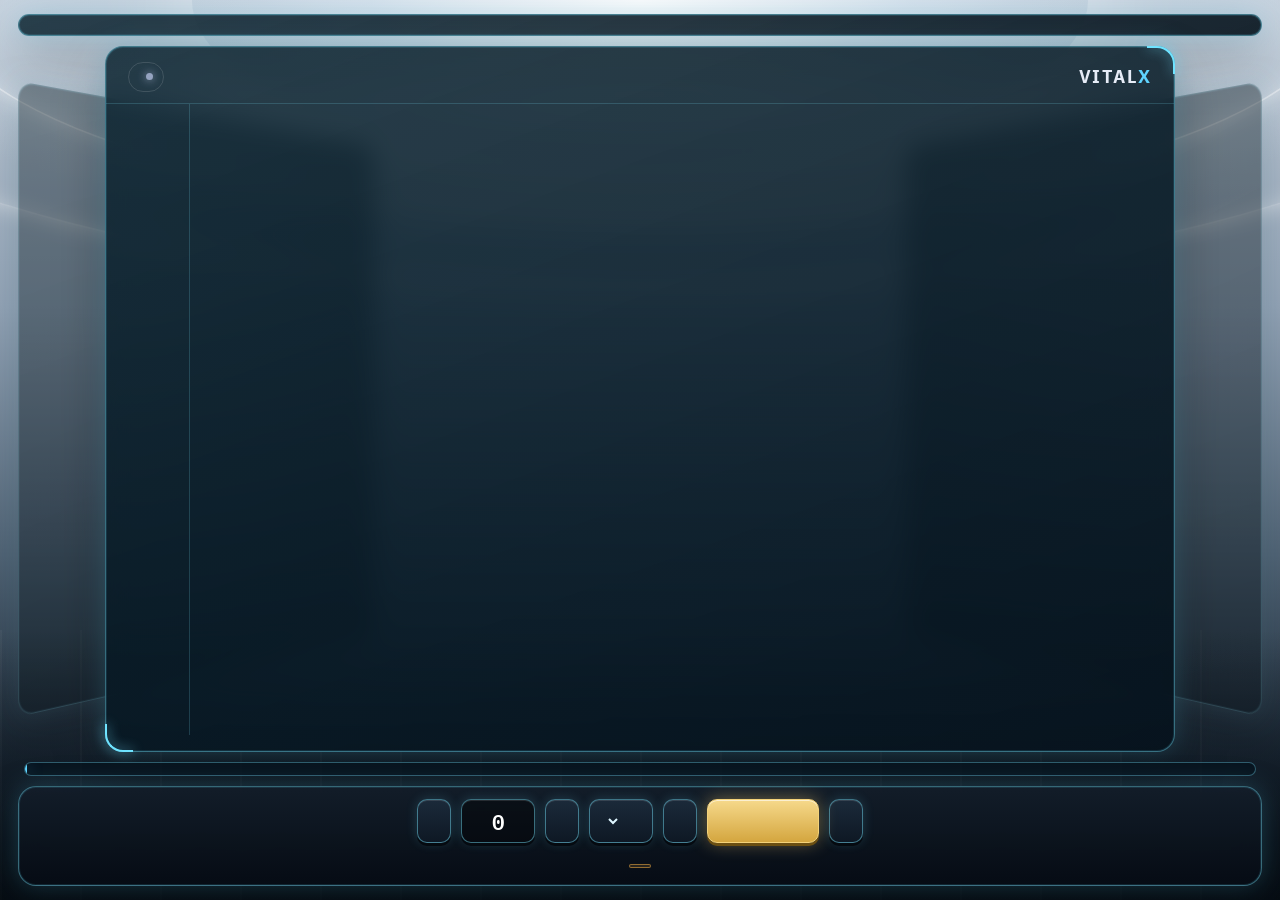
==== index.html @ e7d157cb "Live demo: real NASA OSDR data mode (ISS cabin CO2, RR-12) with 3 mmHg limit and labelled synthetic " ====
<!doctype html>
<html lang="ar" dir="rtl">
<head>
<meta charset="utf-8">
<meta name="viewport" content="width=device-width, initial-scale=1, viewport-fit=cover">
<meta name="theme-color" content="#0a1a24">
<title>VITALX</title>
<link rel="preconnect" href="https://fonts.googleapis.com">
<link rel="preconnect" href="https://fonts.gstatic.com" crossorigin>
<link href="https://fonts.googleapis.com/css2?family=IBM+Plex+Sans+Arabic:wght@400;500;600;700&family=IBM+Plex+Mono:wght@400;500;600&display=swap" rel="stylesheet">
<link rel="stylesheet" href="styles.css">
<link rel="stylesheet" href="fonts.css">
<link rel="stylesheet" href="appmode.css">
<link rel="stylesheet" href="console.css">
<link rel="stylesheet" href="six.css">
</head>
<body class="appmode console">
<!-- 6 شاشات فقط. النصوص من content.js (site)، والحساب من engine.js -->
<div class="room" aria-hidden="true"><i class="ceil"></i><i class="ring r1"></i><i class="ring r2"></i><i class="floor"></i></div>

<div class="stage">
  <!-- شريط القياسات العلوي -->
  <header class="telemetry glassbar" id="telemetry"></header>

  <div class="carousel">
  <aside class="ghost gl" id="ghostL" aria-hidden="true"></aside>
  <section class="holo">
    <div class="holo-head">
      <a class="brand" href="index.html">VITAL<span>X</span></a>
      <div class="holo-title">
        <h1><span id="screenTitle"></span></h1>
        <p id="subtitle"></p>
      </div>
      <span class="phase" id="phase"></span>
    </div>
    <div class="holo-body">
      <div class="viewport">
        <main class="view" id="view" tabindex="-1"></main>
        <button class="edge prev" id="edgePrev" type="button" aria-label="prev"></button>
        <button class="edge next" id="edgeNext" type="button" aria-label="next"></button>
      </div>
      <nav class="rail" id="tabs" aria-label="VITALX"></nav>
    </div>
    <div class="dots" id="dots" aria-hidden="true"></div>
  </section>
  <aside class="ghost gr" id="ghostR" aria-hidden="true"></aside>
  </div>

  <div class="timeline" id="timeline">
    <div class="tl-track" id="tlTrack">
      <div class="tl-adapt" id="tlAdapt"></div>
      <div class="tl-calib" id="tlCalib"></div>
      <div class="tl-done" id="tlDone"></div>
      <div class="tl-ticks" id="tlTicks"></div>
    </div>
    <input type="range" id="scrub" min="0" max="119" value="0" aria-label="Mission day">
  </div>

  <!-- لوحة الأزرار السفلية -->
  <footer class="deck">
    <div class="keys">
      <button class="key" id="restartBtn" type="button"></button>
      <button class="key primary" id="playBtn" type="button"></button>
      <button class="key" id="stepBtn" type="button"></button>
      <label class="key speed"><span id="speedLab"></span><select id="speedSel"></select></label>
      <button class="key" id="nextBtn" type="button"></button>
      <div class="key daybadge"><span id="dayLab"></span> <b id="dayNum" dir="ltr">0</b><small dir="ltr" id="dayOf"></small></div>
      <button class="key tilt" id="tiltBtn" type="button" hidden></button>
      <button class="key" id="langBtn" type="button"></button>
    </div>
    <p class="fine"><span class="tag-synth" id="synthTag"></span> <span id="disclaimer"></span></p>
  </footer>
</div>
<div class="toasts" id="toasts" aria-live="polite"></div>

<script src="content.js"></script>
<script src="engine.js"></script>
<script src="data/rr12-daily.js"></script>
<script src="site.js"></script>
</body>
</html>
---- styles.css ----
/* VITALX — التصميم. الألوان كلها متغيرات هنا في :root */
:root {
  --bg: #050914;
  --bg-alt: rgba(255,255,255,.025);
  --panel: rgba(255,255,255,.055);
  --panel-2: rgba(255,255,255,.085);
  --line: rgba(255,255,255,.13);
  /* النمط الزجاجي */
  --glass-blur: blur(18px) saturate(150%);
  --glass-edge: inset 0 1px 0 rgba(255,255,255,.16), inset 0 0 0 1px rgba(255,255,255,.04);
  --glass-shadow: 0 18px 40px rgba(0,0,0,.35);
  --text: #e7ecf7;
  --muted: #95a3c0;
  --accent: #5fd4ff;
  --accent-2: #8b7bff;
  --built: #3ddc97;
  --designed: #6aa8ff;
  --future: #ffb547;
  --simulated: #a5afc4;
  --pending: #ff7ab6;
  --danger: #ff5d6c;
  --personal: #5fd4ff;
  --fixed: #ffb547;
  --radius: 14px;
  --font: "IBM Plex Sans Arabic", "Segoe UI", Tahoma, system-ui, sans-serif;
  --mono: "IBM Plex Mono", ui-monospace, Consolas, monospace;
  color-scheme: dark;
}

* { box-sizing: border-box; }
html { scroll-behavior: smooth; }
body {
  margin: 0; background: var(--bg); color: var(--text);
  font-family: var(--font); font-size: 16px; line-height: 1.75;
  -webkit-font-smoothing: antialiased;
}
/* أضواء ثابتة خلف الصفحة حتى يظهر الزجاج */
body::before { content: ""; position: fixed; inset: 0; z-index: -1; pointer-events: none; background:
  radial-gradient(900px 600px at 85% 10%, rgba(95,212,255,.16), transparent 60%),
  radial-gradient(800px 600px at 5% 45%, rgba(139,123,255,.15), transparent 60%),
  radial-gradient(900px 700px at 70% 95%, rgba(61,220,151,.08), transparent 60%),
  var(--bg); }

/* سطح زجاجي مشترك */
.glass, .layer, .device, .tbl, .disclosure, .dataset, .hypo, .controls, .panel, .explain, .kpi,
.alert-card, .diff-card, .road, .refs li, .btn, .lang-btn, .code {
  background: var(--panel);
  -webkit-backdrop-filter: var(--glass-blur); backdrop-filter: var(--glass-blur);
  border: 1px solid var(--line);
  box-shadow: var(--glass-edge), var(--glass-shadow);
}
a { color: var(--accent); }
.wrap { max-width: 1180px; margin: 0 auto; padding: 0 20px; }
h1, h2, h3 { line-height: 1.35; margin: 0 0 .6em; }
h2 { font-size: clamp(1.4rem, 2.6vw, 2rem); }
h3 { font-size: 1.2rem; margin-top: 2.2em; }
.muted { color: var(--muted); }

/* شريط علوي */
.topbar { position: sticky; top: 0; z-index: 20; background: rgba(8,14,30,.35); -webkit-backdrop-filter: var(--glass-blur); backdrop-filter: var(--glass-blur); border-bottom: 1px solid var(--line); box-shadow: inset 0 -1px 0 rgba(255,255,255,.05); }
.topbar-in { display: flex; align-items: center; gap: 20px; height: 60px; }
.brand { font-weight: 700; font-size: 1.3rem; letter-spacing: .08em; color: var(--text); text-decoration: none; direction: ltr; }
.brand span { color: var(--accent); }
#nav { display: flex; gap: 4px; flex: 1; overflow-x: auto; scrollbar-width: none; }
#nav a { color: var(--muted); text-decoration: none; padding: 6px 10px; border-radius: 8px; white-space: nowrap; font-size: .95rem; }
#nav a:hover { color: var(--text); background: var(--panel); }
.lang-btn { background: var(--panel-2); color: var(--text); border: 1px solid var(--line); border-radius: 999px; padding: 6px 16px; font: inherit; font-size: .9rem; cursor: pointer; }
.lang-btn:hover { border-color: var(--accent); }

/* البطل */
.hero { position: relative; overflow: hidden; min-height: calc(100vh - 60px); min-height: calc(100svh - 60px);
  display: flex; align-items: center; padding: 70px 0; margin-top: -1px; }
.hero-video { position: absolute; inset: 0; width: 100%; height: 100%; object-fit: cover; z-index: 0; background: #000; }
.hero-shade { position: absolute; inset: 0; z-index: 0; pointer-events: none; background:
  linear-gradient(180deg, rgba(5,9,20,.55) 0%, rgba(5,9,20,.15) 40%, rgba(5,9,20,.25) 70%, var(--bg) 100%),
  radial-gradient(70% 80% at 50% 50%, transparent 40%, rgba(5,9,20,.5) 100%); }
.hero .hero-glass { position: relative; z-index: 1; width: min(860px, calc(100% - 40px)); margin-inline-start: max(20px, calc((100% - 1180px) / 2 + 20px));
  padding: 34px 38px; border-radius: 26px;
  background: linear-gradient(135deg, rgba(255,255,255,.10), rgba(255,255,255,.02));
  -webkit-backdrop-filter: blur(12px) saturate(160%); backdrop-filter: blur(12px) saturate(160%);
  border: 1px solid rgba(255,255,255,.2);
  box-shadow: inset 0 1px 0 rgba(255,255,255,.3), inset 0 -1px 0 rgba(255,255,255,.05), 0 30px 80px rgba(0,0,0,.45); }
.hero .hero-glass h1 { font-size: clamp(1.5rem, 3vw, 2.3rem); text-shadow: 0 2px 20px rgba(0,0,0,.35); }
.hero .lede { color: #c9d4ea; }
.sound-btn { position: absolute; z-index: 2; bottom: 24px; inset-inline-end: 24px; width: 46px; height: 46px; border-radius: 50%;
  color: var(--text); font-size: 1.15rem; cursor: pointer; display: grid; place-items: center; }
.sound-btn:hover { border-color: var(--accent); }
.kicker { color: var(--accent); font-weight: 600; letter-spacing: .04em; margin: 0 0 14px; }
.hero h1 { font-size: clamp(1.6rem, 3.6vw, 2.7rem); font-weight: 700; max-width: 960px; }
.lede { font-size: 1.15rem; color: var(--muted); max-width: 820px; }
.hero-cta { display: flex; gap: 12px; flex-wrap: wrap; margin: 28px 0; }
.btn { display: inline-block; padding: 10px 20px; border-radius: 10px; border: 1px solid var(--line); background: var(--panel); color: var(--text); text-decoration: none; font: inherit; cursor: pointer; }
.btn:hover { border-color: var(--accent); }
.btn.primary { background: linear-gradient(135deg, rgba(95,212,255,.9), rgba(139,123,255,.85)); color: #061021; border: 1px solid rgba(255,255,255,.35); font-weight: 600; }
.btn[disabled] { opacity: .6; cursor: wait; }
.disclaimer { display: inline-block; border: 1px solid rgba(255,93,108,.4); background: rgba(255,93,108,.08); padding: 8px 14px; border-radius: 10px; font-size: .95rem; }
.legend-status { display: flex; gap: 8px; flex-wrap: wrap; margin-top: 18px; }

/* شارات الحالة */
.chip { display: inline-flex; align-items: center; gap: 6px; font-size: .78rem; font-weight: 600; padding: 2px 10px; border-radius: 999px; border: 1px solid currentColor; white-space: nowrap; line-height: 1.8; }
.chip::before { content: ""; width: 7px; height: 7px; border-radius: 50%; background: currentColor; }
.s-built { color: var(--built); } .s-designed { color: var(--designed); } .s-future { color: var(--future); }
.s-simulated { color: var(--simulated); } .s-pending { color: var(--pending); border-style: dashed; }
.ph { color: var(--pending); background: rgba(255,122,182,.1); border: 1px dashed rgba(255,122,182,.6); border-radius: 6px; padding: 0 6px; }

.sec { padding: 72px 0; }
.sec.alt { background: var(--bg-alt); border-block: 1px solid var(--line); }

/* الطبقات */
.layers { display: grid; grid-template-columns: repeat(3, 1fr); gap: 16px; }
.layer { background: var(--panel); border: 1px solid var(--line); border-radius: var(--radius); padding: 22px; border-top: 3px solid var(--c); }
.layer h3 { margin: 12px 0 6px; font-size: 1.15rem; }
.layer p { color: var(--muted); margin: 0 0 10px; }
.layer ul { margin: 0; padding-inline-start: 18px; }
.layer li { margin: 4px 0; }

.device { display: grid; grid-template-columns: 1.1fr 1fr; gap: 24px; align-items: center; background: var(--panel); border: 1px solid var(--line); border-radius: var(--radius); padding: 20px; }
#deviceSvg { width: 100%; height: auto; }
.device-list { margin: 0; padding: 0; list-style: none; counter-reset: d; }
.device-list li { display: flex; gap: 10px; align-items: center; margin: 10px 0; flex-wrap: wrap; }
.device-list .num { width: 26px; height: 26px; border-radius: 50%; display: grid; place-items: center; font-size: .8rem; font-weight: 700; color: #061021; flex: none; }

/* جداول */
.table-scroll { overflow-x: auto; }
.tbl { width: 100%; border-collapse: collapse; background: var(--panel); border-radius: var(--radius); overflow: hidden; font-size: .95rem; }
.tbl th, .tbl td { padding: 12px 14px; text-align: start; border-bottom: 1px solid var(--line); vertical-align: top; }
.tbl th { background: var(--panel-2); color: var(--muted); font-weight: 600; font-size: .85rem; }
.tbl tr:last-child td { border-bottom: 0; }
.tbl .num { font-family: var(--mono); direction: ltr; unicode-bidi: isolate; }
.tbl .win { color: var(--built); font-weight: 600; }
.tbl tr.current td { background: rgba(95,212,255,.06); }

/* البيانات */
.disclosure { background: var(--panel); border: 1px solid var(--line); border-radius: var(--radius); padding: 24px; margin-bottom: 48px; }
.disclosure .big { font-size: 1.35rem; font-weight: 700; margin: 0 0 8px; color: var(--future); }
.dataset { margin-top: 16px; padding: 14px; border: 1px dashed var(--line); border-radius: 10px; }
.hypo { margin: 0 0 14px; padding: 22px 24px; font-size: 1.3rem; font-weight: 600; background: linear-gradient(135deg, rgba(95,212,255,.10), rgba(139,123,255,.10)); border-inline-start: 4px solid var(--accent); border-radius: 10px; }

/* العرض التفاعلي */
.tag-synth { display: inline-block; background: rgba(255,181,71,.12); color: var(--future); border: 1px solid rgba(255,181,71,.5); border-radius: 8px; padding: 2px 12px; font-weight: 600; }
.demo { display: grid; grid-template-columns: 290px 1fr; gap: 20px; margin-top: 16px; }
.controls { background: var(--panel); border: 1px solid var(--line); border-radius: var(--radius); padding: 18px; align-self: start; position: sticky; top: 76px; }
.ctl { margin-bottom: 16px; }
.ctl label { display: flex; justify-content: space-between; gap: 8px; font-size: .9rem; color: var(--muted); margin-bottom: 4px; }
.ctl label b { color: var(--text); font-family: var(--mono); font-weight: 500; }
.ctl input[type=range] { width: 100%; accent-color: var(--accent); }
.ctl select { width: 100%; background: var(--panel-2); color: var(--text); border: 1px solid var(--line); border-radius: 8px; padding: 8px; font: inherit; }
.ctl.check label { justify-content: flex-start; align-items: flex-start; color: var(--text); cursor: pointer; }
.ctl.check input { margin-top: 6px; accent-color: var(--accent); }
.ctl-row { display: flex; gap: 8px; flex-wrap: wrap; }
.charts { min-width: 0; }
.panel { background: var(--panel); border: 1px solid var(--line); border-radius: var(--radius); padding: 10px 12px 4px; margin-bottom: 12px; }
.panel-title { display: flex; justify-content: space-between; font-size: .9rem; color: var(--muted); padding: 0 4px; }
.panel canvas { width: 100%; height: 190px; display: block; direction: ltr; }
.chart-legend { display: flex; flex-wrap: wrap; gap: 6px 16px; font-size: .82rem; color: var(--muted); margin-bottom: 10px; }
.chart-legend span { display: inline-flex; align-items: center; gap: 6px; }
.chart-legend i { display: inline-block; width: 16px; height: 4px; border-radius: 2px; }
.explain { background: var(--panel-2); border: 1px solid var(--line); border-radius: var(--radius); padding: 18px; }
.explain h3 { margin: 0 0 10px; }
.bars .bar { display: grid; grid-template-columns: 120px 1fr 120px; gap: 10px; align-items: center; margin: 6px 0; font-size: .9rem; }
.bars .track { height: 10px; background: var(--bg); border-radius: 6px; overflow: hidden; }
.bars .fill { height: 100%; background: linear-gradient(90deg, var(--accent), var(--accent-2)); }
.lvl { display: inline-block; padding: 2px 10px; border-radius: 6px; font-weight: 700; font-size: .85rem; }
.lvl-1 { background: rgba(106,168,255,.18); color: var(--designed); }
.lvl-2 { background: rgba(255,181,71,.18); color: var(--future); }
.lvl-3 { background: rgba(255,93,108,.2); color: var(--danger); }
.facts { display: flex; flex-wrap: wrap; gap: 8px 22px; margin-top: 12px; font-size: .92rem; color: var(--muted); }
.facts b { color: var(--text); }

/* المؤشرات */
.kpis { display: grid; grid-template-columns: repeat(3, 1fr); gap: 14px; margin: 16px 0 20px; }
.kpi { background: var(--panel); border: 1px solid var(--line); border-radius: var(--radius); padding: 18px; }
.kpi .lab { color: var(--muted); font-size: .88rem; }
.kpi .vals { display: flex; gap: 18px; align-items: baseline; margin-top: 6px; flex-wrap: wrap; }
.kpi .v { font-family: var(--mono); font-size: 1.6rem; font-weight: 500; direction: ltr; }
.kpi .v small { font-size: .75rem; color: var(--muted); display: block; font-family: var(--font); }
.kpi .v.p { color: var(--personal); } .kpi .v.f { color: var(--fixed); }
.note { border-inline-start: 3px solid var(--future); padding: 6px 14px; background: rgba(255,181,71,.06); border-radius: 6px; }
#sensOut { margin-top: 14px; }
#sensBtn { margin-top: 4px; }

/* الخوارزمية */
.ticks { padding: 0; list-style: none; }
.ticks li { padding-inline-start: 26px; position: relative; margin: 8px 0; }
.ticks li::before { content: "✓"; position: absolute; inset-inline-start: 0; color: var(--built); font-weight: 700; }
.code { background: rgba(3,6,14,.55); border: 1px solid var(--line); border-radius: var(--radius); padding: 18px; overflow-x: auto; font-family: var(--mono); font-size: .88rem; line-height: 1.6; text-align: left; }
.alerts { display: grid; grid-template-columns: repeat(3, 1fr); gap: 14px; }
.alert-card { background: var(--panel); border: 1px solid var(--line); border-radius: var(--radius); padding: 18px; }
.alert-card p { margin: 10px 0 0; }

.diff { display: grid; grid-template-columns: repeat(3, 1fr); gap: 14px; margin-bottom: 56px; }
.diff-card { background: var(--panel); border: 1px solid var(--line); border-radius: var(--radius); padding: 20px; }
.diff-card h3 { margin: 0 0 8px; color: var(--accent); font-size: 1.05rem; }
.diff-card p { margin: 0; color: var(--muted); }

.roadmap { display: grid; grid-template-columns: repeat(3, 1fr); gap: 14px; margin-bottom: 56px; }
.road { background: var(--panel); border: 1px solid var(--line); border-radius: var(--radius); padding: 20px; border-top: 3px solid var(--c); }
.road h3 { margin: 10px 0 6px; font-size: 1.1rem; }
.road p { margin: 0; color: var(--muted); }
.refs { padding: 0; list-style: none; }
.refs li { background: var(--panel); border: 1px solid var(--line); border-radius: 10px; padding: 12px 16px; margin: 8px 0; }
.refs a { font-weight: 600; direction: ltr; unicode-bidi: isolate; }
.refs span { display: block; color: var(--muted); font-size: .9rem; }

.foot { padding: 36px 0; border-top: 1px solid var(--line); text-align: center; }
.foot p { margin: 4px 0; }

@media (max-width: 900px) {
  .layers, .alerts, .diff, .roadmap, .kpis { grid-template-columns: 1fr; }
  .device { grid-template-columns: 1fr; }
  .demo { grid-template-columns: 1fr; }
  .controls { position: static; }
  #nav { display: none; }
  .bars .bar { grid-template-columns: 90px 1fr 90px; }
  .hero { padding: 40px 0; min-height: 88svh; }
  .hero .hero-glass { width: auto; padding: 26px 22px; border-radius: 20px; margin: 0 16px; }
  .sound-btn { bottom: 14px; inset-inline-end: 14px; }
  .wrap { padding: 0 16px; }
}
---- fonts.css ----
/* خط ثمانية: الترخيص يمنع رفع ملفات الخط أو استضافتها، لذلك مجلد fonts/ غير مرفوع على GitHub.
 يعمل الخط إذا كان مثبّتاً على الجهاز، أو إذا وُضعت ملفاته في fonts/ بجانب الموقع على جهازك. وإلا يُستخدم IBM Plex. */
@font-face { font-family: "VX Thmanyah"; font-weight: 300; font-display: swap;
  src: local("thmanyah sans Light"), local("thmanyahsans-Light"), url("fonts/thmanyahsans-Light.woff2") format("woff2"); }
@font-face { font-family: "VX Thmanyah"; font-weight: 400; font-display: swap;
  src: local("thmanyah sans Regular"), local("thmanyahsans-Regular"), url("fonts/thmanyahsans-Regular.woff2") format("woff2"); }
@font-face { font-family: "VX Thmanyah"; font-weight: 500; font-display: swap;
  src: local("thmanyah sans Medium"), local("thmanyahsans-Medium"), url("fonts/thmanyahsans-Medium.woff2") format("woff2"); }
@font-face { font-family: "VX Thmanyah"; font-weight: 700; font-display: swap;
  src: local("thmanyah sans Bold"), local("thmanyahsans-Bold"), url("fonts/thmanyahsans-Bold.woff2") format("woff2"); }
@font-face { font-family: "VX Thmanyah"; font-weight: 900; font-display: swap;
  src: local("thmanyah sans Black"), local("thmanyahsans-Black"), url("fonts/thmanyahsans-Black.woff2") format("woff2"); }
:root { --font: "VX Thmanyah", "IBM Plex Sans Arabic", "Segoe UI", Tahoma, system-ui, sans-serif; }
---- appmode.css ----
/* VITALX — وضع التطبيق. يعتمد على متغيرات styles.css */
:root {
  --lv0: var(--built); --lv1: var(--designed); --lv2: var(--future); --lv3: var(--danger);
  --side-w: 232px;
}
body.appmode { overflow-x: hidden; }
.shell { display: grid; grid-template-columns: var(--side-w) minmax(0, 1fr); min-height: 100vh; min-height: 100svh; }

/* الشريط الجانبي */
.side { position: sticky; top: 0; height: 100vh; height: 100svh; display: flex; flex-direction: column; gap: 18px;
  padding: 20px 14px; border-inline-end: 1px solid var(--line);
  background: linear-gradient(180deg, rgba(10,18,38,.72), rgba(6,10,22,.6));
  -webkit-backdrop-filter: var(--glass-blur); backdrop-filter: var(--glass-blur); z-index: 30; }
.side-brand { padding: 4px 10px 10px; }
.tabs { display: flex; flex-direction: column; gap: 4px; }
.tab { position: relative; display: flex; align-items: center; gap: 12px; padding: 10px 12px; border-radius: 12px;
  color: var(--muted); text-decoration: none; font-size: .96rem; border: 1px solid transparent; transition: background .15s, color .15s; }
.tab svg { width: 20px; height: 20px; flex: none; }
.tab:hover { color: var(--text); background: var(--panel); }
.tab.on { color: var(--text); background: linear-gradient(90deg, rgba(95,212,255,.16), rgba(95,212,255,.04)); border-color: rgba(95,212,255,.28);
  box-shadow: inset 0 1px 0 rgba(255,255,255,.08); }
[dir="rtl"] .tab.on { background: linear-gradient(270deg, rgba(95,212,255,.16), rgba(95,212,255,.04)); }
.tab.on svg { color: var(--accent); filter: drop-shadow(0 0 6px rgba(95,212,255,.6)); }
.tab .badge { margin-inline-start: auto; min-width: 22px; height: 22px; padding: 0 6px; border-radius: 11px; background: var(--danger);
  color: #fff; font: 600 .75rem/22px var(--mono); text-align: center; box-shadow: 0 0 12px rgba(255,93,108,.6); }
.side-foot { margin-top: auto; display: flex; flex-direction: column; gap: 10px; align-items: flex-start; padding: 0 6px; }
.side-link { color: var(--muted); text-decoration: none; font-size: .9rem; }
.side-link:hover { color: var(--accent); }

/* الشريط العلوي */
.main { min-width: 0; display: flex; flex-direction: column; }
.top { position: sticky; top: 0; z-index: 25; display: flex; flex-wrap: wrap; align-items: center; justify-content: space-between; gap: 10px 18px;
  padding: 12px 24px; background: rgba(8,14,30,.55); -webkit-backdrop-filter: var(--glass-blur); backdrop-filter: var(--glass-blur);
  border-bottom: 1px solid var(--line); }
.top-title { display: flex; align-items: center; gap: 14px; min-width: 0; }
.top-title h1 { font-size: 1.25rem; margin: 0; white-space: nowrap; }
.top-brand, .top-lang { display: none; }
.phase { font-size: .8rem; padding: 3px 10px; border-radius: 999px; border: 1px solid var(--line); color: var(--muted); white-space: nowrap; }
.phase.adapt { color: var(--simulated); }
.phase.calib { color: var(--future); border-color: rgba(255,181,71,.35); }
.phase.watch { color: var(--built); border-color: rgba(61,220,151,.35); }
.phase::before { content: ""; display: inline-block; width: 7px; height: 7px; border-radius: 50%; background: currentColor; margin-inline-end: 7px; vertical-align: 1px; box-shadow: 0 0 8px currentColor; }
.player { display: flex; align-items: center; gap: 8px; flex-wrap: wrap; }
.pbtn { font: inherit; font-size: .9rem; color: var(--text); background: var(--panel); border: 1px solid var(--line); border-radius: 10px;
  padding: 7px 14px; cursor: pointer; box-shadow: var(--glass-edge); }
.pbtn:hover { border-color: var(--accent); }
.pbtn.primary { background: linear-gradient(180deg, #6fdcff, #2fb6e8); color: #04121f; border-color: transparent; font-weight: 600; min-width: 84px;
  box-shadow: 0 6px 18px rgba(95,212,255,.3), inset 0 1px 0 rgba(255,255,255,.5); }
.speed { display: inline-flex; align-items: center; gap: 6px; color: var(--muted); font-size: .85rem; }
.speed select { background: var(--panel-2); color: var(--text); border: 1px solid var(--line); border-radius: 8px; padding: 5px 6px; font: inherit; font-size: .85rem; }
.daybadge { display: inline-flex; align-items: baseline; gap: 6px; padding: 5px 14px; border-radius: 10px; background: rgba(0,0,0,.35);
  border: 1px solid var(--line); color: var(--muted); font-size: .85rem; }
.daybadge b { font: 600 1.35rem/1 var(--mono); color: var(--text); min-width: 2.2ch; text-align: center; }
.daybadge small { font-family: var(--mono); }

/* خط زمن المهمة */
.timeline { position: relative; padding: 10px 24px 4px; }
.tl-track { position: relative; height: 18px; border-radius: 9px; background: rgba(255,255,255,.05); border: 1px solid var(--line); overflow: hidden; direction: ltr; }
.tl-adapt, .tl-calib, .tl-done { position: absolute; top: 0; bottom: 0; left: 0; }
.tl-adapt { background: repeating-linear-gradient(135deg, rgba(165,175,196,.18) 0 6px, transparent 6px 12px); }
.tl-calib { background: rgba(255,181,71,.10); }
.tl-done { background: linear-gradient(90deg, rgba(95,212,255,.08), rgba(95,212,255,.28)); border-right: 2px solid var(--accent); box-shadow: 0 0 14px rgba(95,212,255,.5); }
.tl-ticks { position: absolute; inset: 0; }
.tl-ticks i { position: absolute; top: 3px; width: 3px; height: 12px; border-radius: 2px; margin-left: -1px; }
#scrub { position: absolute; left: 24px; right: 24px; top: 8px; width: calc(100% - 48px); height: 22px; margin: 0; opacity: 0; cursor: pointer; direction: ltr; }

/* المحتوى */
.view { padding: 18px 24px 30px; outline: none; }
.app-foot { display: flex; flex-wrap: wrap; gap: 8px 14px; align-items: center; padding: 12px 24px 22px; color: var(--muted); font-size: .82rem; border-top: 1px solid var(--line); }
.grid { display: grid; gap: 14px; }
.g4 { grid-template-columns: repeat(4, minmax(0, 1fr)); }
.g3 { grid-template-columns: repeat(3, minmax(0, 1fr)); }
.g2 { grid-template-columns: repeat(2, minmax(0, 1fr)); }
.g-main { grid-template-columns: minmax(0, 1.6fr) minmax(0, 1fr); }
.card { position: relative; background: linear-gradient(160deg, rgba(255,255,255,.075), rgba(255,255,255,.025)); border: 1px solid var(--line);
  border-radius: 16px; padding: 16px; box-shadow: var(--glass-edge), var(--glass-shadow); min-width: 0;
  -webkit-backdrop-filter: var(--glass-blur); backdrop-filter: var(--glass-blur); }
.card h3 { margin: 0 0 10px; font-size: 1rem; display: flex; align-items: center; gap: 8px; justify-content: space-between; }
.card h3 .unit { color: var(--muted); font: 500 .8rem var(--mono); }
.card-sub { color: var(--muted); font-size: .85rem; margin: -4px 0 10px; }
.sec-h { font-size: 1.05rem; margin: 22px 0 10px; color: var(--text); }
.muted { color: var(--muted); }
.mono { font-family: var(--mono); }

/* بطاقات الطاقم */
.crew-card { cursor: pointer; transition: transform .15s, border-color .15s; border-top: 3px solid var(--c, var(--lv0)); }
.crew-card:hover { transform: translateY(-2px); border-color: rgba(95,212,255,.35); }
.crew-card:focus-visible { outline: 2px solid var(--accent); outline-offset: 2px; }
.crew-head { display: flex; align-items: center; gap: 12px; margin-bottom: 12px; }
.avatar { width: 46px; height: 46px; flex: none; border-radius: 50%; display: grid; place-items: center; font-weight: 700; font-size: 1.1rem;
  background: radial-gradient(circle at 35% 30%, rgba(255,255,255,.35), rgba(255,255,255,.04) 60%), #12203e;
  border: 2px solid var(--c, var(--lv0)); box-shadow: 0 0 16px color-mix(in srgb, var(--c, var(--lv0)) 55%, transparent); }
.crew-head b { display: block; font-size: 1.02rem; }
.crew-head small { color: var(--muted); display: block; }
.crew-head > div:nth-child(2) { min-width: 0; }
.lv-pill { margin-inline-start: auto; font-size: .78rem; padding: 3px 10px; border-radius: 999px; white-space: nowrap;
  color: var(--c); border: 1px solid color-mix(in srgb, var(--c) 45%, transparent); background: color-mix(in srgb, var(--c) 12%, transparent); }
.lv-pill.pulse { animation: pulse 1.6s infinite; }
@keyframes pulse { 0%, 100% { box-shadow: 0 0 0 0 color-mix(in srgb, var(--c) 50%, transparent); } 50% { box-shadow: 0 0 0 6px transparent; } }
.mini { display: grid; grid-template-columns: repeat(3, 1fr); gap: 8px; margin-bottom: 10px; }
.mini div { background: rgba(0,0,0,.22); border: 1px solid rgba(255,255,255,.06); border-radius: 10px; padding: 6px 8px; }
.mini small { display: block; color: var(--muted); font-size: .72rem; white-space: nowrap; overflow: hidden; text-overflow: ellipsis; }
.mini b { font: 600 1.05rem var(--mono); }
.mini b em { font-style: normal; font-size: .7rem; color: var(--muted); margin-inline-start: 3px; }
.spark { width: 100%; height: 54px; display: block; direction: ltr; }
.crew-foot { display: flex; justify-content: space-between; color: var(--muted); font-size: .8rem; margin-top: 6px; }

/* المقاييس */
.gauges { display: grid; grid-template-columns: repeat(4, minmax(0, 1fr)); gap: 14px; }
.gauge svg { width: 100%; height: auto; display: block; }
.gauge .g-val { font: 600 30px var(--mono); fill: var(--text); }
.gauge .g-unit { font: 500 11px var(--mono); fill: var(--muted); }
.gauge .g-z { font: 500 11px var(--mono); }
.gauge .g-tick { font: 500 9px var(--mono); fill: var(--muted); }
.gauge h4 { margin: 0; text-align: center; font-size: .9rem; font-weight: 500; color: var(--muted); }

/* المخطط الكبير */
.chartbox { position: relative; }
.chartbox canvas { width: 100%; height: 260px; display: block; direction: ltr; touch-action: pan-y; }
.chartbox.tall canvas { height: 340px; }
.chartbox.short canvas { height: 150px; }
.xhair { position: absolute; top: 0; bottom: 0; width: 1px; background: rgba(255,255,255,.55); pointer-events: none; display: none; }
.tip { position: absolute; top: 8px; pointer-events: none; display: none; padding: 8px 10px; border-radius: 10px; font-size: .8rem; line-height: 1.5;
  background: rgba(8,14,30,.92); border: 1px solid var(--line); box-shadow: 0 10px 24px rgba(0,0,0,.4); white-space: nowrap; z-index: 3; }
.tip b { font-family: var(--mono); }
.legend { display: flex; flex-wrap: wrap; gap: 6px 16px; font-size: .8rem; color: var(--muted); margin: 8px 0 0; }
.legend span { display: inline-flex; align-items: center; gap: 6px; }
.legend i { display: inline-block; width: 16px; height: 4px; border-radius: 2px; }

/* الجسم والحساسات */
.body-wrap { display: grid; grid-template-columns: 160px 1fr; gap: 12px; align-items: center; }
.body-wrap svg { width: 100%; height: auto; }
.sensor-list { list-style: none; margin: 0; padding: 0; font-size: .86rem; }
.sensor-list li { display: flex; align-items: center; gap: 8px; padding: 6px 0; border-bottom: 1px dashed rgba(255,255,255,.08); }
.sensor-list li:last-child { border: 0; }
.dot { width: 10px; height: 10px; border-radius: 50%; flex: none; background: var(--c); box-shadow: 0 0 10px var(--c); }
.sdot { animation: sglow 2s ease-in-out infinite; }
@keyframes sglow { 0%, 100% { opacity: 1; } 50% { opacity: .45; } }
.ecg { width: 100%; height: 92px; display: block; direction: ltr; border-radius: 10px;
  background: linear-gradient(rgba(61,220,151,.05) 1px, transparent 1px) 0 0 / 100% 12px, linear-gradient(90deg, rgba(61,220,151,.05) 1px, transparent 1px) 0 0 / 12px 100%, #030a10; }
.ecg-row { display: flex; justify-content: space-between; align-items: baseline; margin-top: 6px; font-size: .78rem; color: var(--muted); }
.ecg-row b { font: 600 1.3rem var(--mono); color: var(--built); text-shadow: 0 0 10px rgba(61,220,151,.6); }

/* المساهمات */
.bars { display: flex; flex-direction: column; gap: 8px; }
.bar-row { display: grid; grid-template-columns: 110px 1fr 56px; align-items: center; gap: 10px; font-size: .86rem; }
.bar-track { position: relative; height: 12px; border-radius: 6px; background: rgba(255,255,255,.06); overflow: hidden; }
.bar-track .mid { position: absolute; top: -2px; bottom: -2px; left: 50%; width: 1px; background: rgba(255,255,255,.35); }
.bar-fill { position: absolute; top: 0; bottom: 0; border-radius: 6px; background: var(--c); box-shadow: 0 0 10px var(--c); }
.bar-row .mono { text-align: end; }

/* القوائم والأزرار */
.seg { display: inline-flex; background: rgba(0,0,0,.25); border: 1px solid var(--line); border-radius: 10px; padding: 3px; gap: 2px; flex-wrap: wrap; }
.seg button { font: inherit; font-size: .85rem; color: var(--muted); background: none; border: 0; border-radius: 8px; padding: 5px 12px; cursor: pointer; }
.seg button.on { color: var(--text); background: var(--panel-2); box-shadow: inset 0 1px 0 rgba(255,255,255,.1); }
.toolbar { display: flex; flex-wrap: wrap; gap: 10px; align-items: center; margin-bottom: 14px; }
.chk { display: inline-flex; align-items: center; gap: 8px; color: var(--muted); font-size: .88rem; cursor: pointer; }
.chk input { accent-color: var(--accent); width: 16px; height: 16px; }
.abtn { font: inherit; font-size: .85rem; padding: 6px 12px; border-radius: 9px; cursor: pointer; color: var(--text); background: var(--panel-2); border: 1px solid var(--line); }
.abtn:hover { border-color: var(--accent); }
.abtn.go { background: linear-gradient(180deg, #4be3a4, #22b979); color: #03170e; border-color: transparent; font-weight: 600; }
.abtn.warn { border-color: rgba(255,181,71,.5); color: var(--future); }
.abtn.bad { border-color: rgba(255,93,108,.5); color: var(--danger); }
.abtn:disabled { opacity: .45; cursor: not-allowed; }

/* التنبيهات */
.alist { display: flex; flex-direction: column; gap: 10px; }
.aitem { display: grid; grid-template-columns: 6px 1fr auto; gap: 14px; align-items: center; padding: 12px 14px 12px 0; }
[dir="ltr"] .aitem { padding: 12px 14px 12px 0; }
.aitem .stripe { align-self: stretch; border-radius: 3px; background: var(--c); box-shadow: 0 0 12px var(--c); }
.aitem .a-top { display: flex; flex-wrap: wrap; gap: 6px 12px; align-items: center; }
.aitem .a-top b { font-size: .98rem; }
.aitem .a-text { color: var(--muted); font-size: .86rem; margin-top: 4px; }
.aitem .a-act { display: flex; gap: 6px; flex-wrap: wrap; justify-content: flex-end; }
.aitem.done { opacity: .62; }
.state { font-size: .75rem; padding: 2px 8px; border-radius: 6px; background: rgba(255,255,255,.07); color: var(--muted); }
.state.ok { color: var(--built); } .state.esc { color: var(--future); } .state.no { color: var(--muted); }
.empty { color: var(--muted); text-align: center; padding: 30px 10px; }

/* المراجعة */
.sugg { list-style: none; margin: 0 0 12px; padding: 0; display: flex; flex-direction: column; gap: 8px; }
.sugg label { display: flex; gap: 10px; align-items: flex-start; padding: 10px 12px; border-radius: 10px; background: rgba(0,0,0,.22); border: 1px solid rgba(255,255,255,.07); cursor: pointer; }
.sugg input { margin-top: 5px; accent-color: var(--built); }
.guard { display: flex; gap: 10px; align-items: flex-start; padding: 10px 12px; border-radius: 10px; font-size: .86rem; margin-bottom: 12px;
  background: rgba(61,220,151,.07); border: 1px solid rgba(61,220,151,.25); color: #bdf3da; }
textarea.reason { width: 100%; min-height: 64px; background: rgba(0,0,0,.3); color: var(--text); border: 1px solid var(--line); border-radius: 10px; padding: 8px 10px; font: inherit; font-size: .9rem; resize: vertical; margin: 8px 0; }
.log { list-style: none; margin: 0; padding: 0; font-size: .86rem; max-height: 320px; overflow: auto; }
.log li { padding: 8px 0; border-bottom: 1px dashed rgba(255,255,255,.08); }
.log li small { color: var(--muted); font-family: var(--mono); }

/* المقصورة */
.dose-row { display: grid; grid-template-columns: 90px 1fr 70px; gap: 10px; align-items: center; margin: 10px 0; font-size: .88rem; }
.dose-track { position: relative; height: 14px; border-radius: 7px; background: rgba(255,255,255,.06); overflow: hidden; direction: ltr; }
.dose-fill { position: absolute; left: 0; top: 0; bottom: 0; border-radius: 7px; background: linear-gradient(90deg, #3ddc97, #ffd166 70%, #ff5d6c); box-shadow: 0 0 10px rgba(61,220,151,.4); }

/* الإعدادات */
.set-grid { display: grid; grid-template-columns: repeat(auto-fill, minmax(240px, 1fr)); gap: 14px; }
.set label { display: block; color: var(--muted); font-size: .86rem; margin-bottom: 6px; }
.set input[type=range] { width: 100%; accent-color: var(--accent); }
.set select { width: 100%; background: var(--panel-2); color: var(--text); border: 1px solid var(--line); border-radius: 8px; padding: 8px; font: inherit; }
.set .val { float: inline-end; font-family: var(--mono); color: var(--text); }

/* إشعارات */
.toasts { position: fixed; z-index: 60; inset-inline-end: 18px; bottom: 18px; display: flex; flex-direction: column; gap: 8px; max-width: min(360px, calc(100vw - 32px)); }
.toast { display: flex; gap: 10px; align-items: flex-start; padding: 12px 14px; border-radius: 12px; cursor: pointer;
  background: rgba(10,16,34,.95); border: 1px solid var(--line); border-inline-start: 4px solid var(--c); box-shadow: 0 14px 30px rgba(0,0,0,.45);
  animation: tin .25s ease-out; font-size: .88rem; }
.toast b { display: block; }
@keyframes tin { from { opacity: 0; transform: translateY(10px); } }

.ph { color: var(--pending); border-bottom: 1px dashed var(--pending); }

/* الجوال: الشريط الجانبي يصبح شريط تبويب سفلي */
@media (max-width: 1100px) {
  .g4, .gauges { grid-template-columns: repeat(2, minmax(0, 1fr)); }
  .g-main { grid-template-columns: minmax(0, 1fr); }
}
@media (max-width: 860px) {
  :root { --side-w: 0px; }
  .shell { grid-template-columns: minmax(0, 1fr); }
  .side { position: fixed; top: auto; bottom: 0; left: 0; right: 0; height: auto; flex-direction: row; padding: 6px 6px calc(6px + env(safe-area-inset-bottom));
    border-inline-end: 0; border-top: 1px solid var(--line); background: rgba(6,10,22,.92); }
  .side-brand, .side-foot { display: none; }
  .tabs { flex-direction: row; width: 100%; justify-content: space-between; gap: 0; overflow-x: auto; scrollbar-width: none; }
  .tab { flex: 1 1 0; flex-direction: column; gap: 2px; padding: 6px 2px; font-size: .64rem; border-radius: 10px; min-width: 0; }
  .tab span:not(.badge) { max-width: 100%; overflow: hidden; text-overflow: ellipsis; white-space: nowrap; }
  .tab.ext { display: none; }
  .tab .badge { position: absolute; top: 2px; inset-inline-end: 4px; min-width: 18px; height: 18px; line-height: 18px; font-size: .65rem; }
  .tab.on { background: rgba(95,212,255,.12); }
  .top { padding: 10px 16px; }
  .top-brand { display: inline; font-size: 1.05rem; }
  .top-lang { display: inline-block; }
  .top-title h1 { font-size: 1.05rem; }
  .timeline { padding: 8px 16px 2px; }
  #scrub { left: 16px; right: 16px; width: calc(100% - 32px); }
  .view { padding: 14px 16px 24px; }
  .app-foot { padding: 12px 16px calc(84px + env(safe-area-inset-bottom)); }
  .g3, .g2 { grid-template-columns: minmax(0, 1fr); }
  .body-wrap { grid-template-columns: 120px 1fr; }
  .bar-row { grid-template-columns: 84px 1fr 48px; }
  .aitem { grid-template-columns: 5px 1fr; }
  .aitem .a-act { grid-column: 2; justify-content: flex-start; }
  .toasts { bottom: calc(80px + env(safe-area-inset-bottom)); }
  .player { width: 100%; }
  .speed span { display: none; }
}
@media (max-width: 640px) { .g4 { grid-template-columns: minmax(0, 1fr); } }
@media (max-width: 480px) {
  .gauges { grid-template-columns: minmax(0, 1fr) minmax(0, 1fr); gap: 10px; }
  .gauge .g-val { font-size: 34px; }
  .phase { display: none; }
  .pbtn { padding: 7px 10px; }
  .chartbox canvas { height: 220px; }
}
@media (prefers-reduced-motion: reduce) { .lv-pill.pulse, .sdot, .toast { animation: none; } }
---- console.css ----
/* VITALX — نسق لوحة التحكم (هولوغرام داخل المركبة). يُحمَّل بعد styles.css و appmode.css */
:root {
  --holo: rgba(10, 34, 46, .84);
  --holo-2: rgba(16, 48, 62, .72);
  --holo-edge: rgba(120, 230, 255, .42);
  --holo-glow: 0 0 0 1px rgba(95,212,255,.12) inset, 0 0 26px rgba(95,212,255,.22), 0 24px 50px rgba(0,0,0,.35);
  --cyan: #6fe3ff;
  --gold: #e9c46a;
}

/* ---------- الغرفة (خلفية داخل المركبة) ---------- */
body.console { background: #0d1823; min-height: 100vh; }
body.console::before { display: none; }
.room { position: fixed; inset: 0; z-index: -1; pointer-events: none; overflow: hidden;
  background:
    radial-gradient(120% 60% at 50% -10%, #f2f6fa 0%, #c9d5e1 30%, rgba(150,168,186,.0) 62%),
    linear-gradient(180deg, #c3cfdb 0%, #93a5b8 34%, #4f6375 62%, #1d2b39 84%, #0c151f 100%); }
.room .ceil { position: absolute; left: 50%; top: -18vh; width: 70vw; height: 36vh; transform: translateX(-50%); border-radius: 50%;
  background: radial-gradient(closest-side, rgba(255,255,255,.95), rgba(225,236,246,.5) 60%, transparent);
  box-shadow: 0 0 80px 30px rgba(255,255,255,.35); }
.room .ring { position: absolute; left: 50%; transform: translateX(-50%); border-radius: 50%; border: 2px solid rgba(255,255,255,.55);
  box-shadow: 0 0 22px rgba(255,255,255,.5), inset 0 0 22px rgba(255,255,255,.35); }
.room .r1 { top: -24vh; width: 110vw; height: 48vh; }
.room .r2 { top: -30vh; width: 140vw; height: 62vh; border-color: rgba(255,255,255,.3); }
.room .floor { position: absolute; left: 0; right: 0; bottom: 0; height: 30vh;
  background: linear-gradient(180deg, transparent, rgba(4,10,16,.75)),
    repeating-linear-gradient(90deg, rgba(255,255,255,.04) 0 2px, transparent 2px 80px); }

/* ---------- المسرح ---------- */
.stage { max-width: 1440px; margin: 0 auto; padding: 14px 18px 14px; display: flex; flex-direction: column; gap: 10px; height: 100vh; height: 100svh; }
@media (min-width: 861px) and (min-height: 640px) {
  .holo-body { overflow: hidden; }
  .console .view { overflow-y: auto; scrollbar-width: thin; }
  .rail { overflow-y: auto; scrollbar-width: none; }
}
@media (max-width: 860px), (max-height: 639px) { .stage { height: auto; min-height: 100vh; } }

/* سطح الهولوغرام المشترك مع زوايا مضيئة */
.glassbar, .holo, .deck {
  position: relative; background: linear-gradient(160deg, var(--holo), rgba(6,18,28,.9));
  border: 1px solid var(--holo-edge); border-radius: 18px; box-shadow: var(--holo-glow);
  -webkit-backdrop-filter: blur(12px) saturate(140%); backdrop-filter: blur(12px) saturate(140%); }
.holo::before, .holo::after { content: ""; position: absolute; width: 26px; height: 26px; pointer-events: none; border: 2px solid var(--cyan);
  filter: drop-shadow(0 0 6px var(--cyan)); }
.holo::before { top: -1px; inset-inline-start: -1px; border-inline-end: 0; border-bottom: 0; border-start-start-radius: 18px; }
.holo::after { bottom: -1px; inset-inline-end: -1px; border-inline-start: 0; border-top: 0; border-end-end-radius: 18px; }

/* ---------- شريط القياسات ---------- */
.telemetry { display: flex; gap: 10px; padding: 10px 12px; align-items: stretch; overflow-x: auto; scrollbar-width: none; }
.tm-who { display: flex; align-items: center; gap: 10px; padding: 0 8px; white-space: nowrap; }
.tm-who .avatar { width: 38px; height: 38px; font-size: .95rem; }
.tm { flex: 1 1 0; min-width: 150px; padding: 6px 10px 4px; border-radius: 12px; background: rgba(255,255,255,.04); border: 1px solid rgba(120,230,255,.18); }
.tm-top { display: flex; align-items: center; gap: 6px; }
.tm-i svg { width: 18px; height: 18px; display: block; }
.tm-top small { color: #a9c6d3; font-size: .76rem; white-space: nowrap; overflow: hidden; text-overflow: ellipsis; }
.tm-top b { margin-inline-start: auto; font: 600 1rem var(--mono); }
.tm-top b em { font-style: normal; font-size: .66rem; color: var(--muted); margin-inline-start: 3px; }
.tm canvas { width: 100%; height: 30px; display: block; direction: ltr; }

/* ---------- اللوحة الرئيسية ---------- */
.holo { flex: 1; display: flex; flex-direction: column; min-height: 0; }
.holo-head { display: flex; align-items: center; gap: 16px; padding: 14px 22px 10px; border-bottom: 1px solid rgba(120,230,255,.18); }
.holo-head .brand { font-size: 1.15rem; }
.holo-title { flex: 1; text-align: center; min-width: 0; }
.holo-title h1 { margin: 0; font-size: clamp(1.1rem, 2.2vw, 1.7rem); letter-spacing: .01em; text-shadow: 0 0 18px rgba(111,227,255,.35); }
.holo-title p { margin: 2px 0 0; color: var(--cyan); font-size: .92rem; opacity: .9; }
.holo-body { flex: 1; display: grid; grid-template-columns: minmax(0, 1fr) 84px; min-height: 0; }
.console .view { padding: 16px 18px 18px; min-width: 0; }

/* شريط الأيقونات */
.rail { display: flex; flex-direction: column; gap: 6px; padding: 10px 8px; border-inline-start: 1px solid rgba(120,230,255,.18); }
.console .tab { flex: none; flex-direction: column; gap: 3px; padding: 6px 2px; font-size: .64rem; text-align: center; border-radius: 12px;
  color: #a9c6d3; border: 1px solid rgba(120,230,255,.25); background: rgba(255,255,255,.03); }
.console .tab svg { width: 20px; height: 20px; }
.console .tab span:not(.badge) { line-height: 1.25; max-width: 100%; overflow: hidden; text-overflow: ellipsis; white-space: nowrap; }
.console .tab:hover { color: #fff; border-color: var(--cyan); }
.console .tab.on, [dir="rtl"] .console .tab.on { color: #fff; background: linear-gradient(180deg, rgba(111,227,255,.28), rgba(111,227,255,.08)); border-color: var(--cyan);
  box-shadow: 0 0 16px rgba(111,227,255,.45), inset 0 1px 0 rgba(255,255,255,.2); }
.console .tab .badge { position: absolute; top: -6px; inset-inline-end: -6px; margin: 0; }
.console .tab.ext { display: flex; }

/* بطاقات داخل اللوحة */
.console .card { background: linear-gradient(160deg, var(--holo-2), rgba(8,24,34,.7)); border-color: rgba(120,230,255,.25);
  box-shadow: inset 0 1px 0 rgba(255,255,255,.08), 0 10px 26px rgba(0,0,0,.25); }

/* ---------- الشاشة الرئيسية ---------- */
.home { display: grid; grid-template-columns: minmax(200px, 270px) minmax(0, 1fr) 112px; gap: 18px; align-items: center; min-height: 100%; }
.vitals { display: flex; flex-direction: column; gap: 10px; }
.vital { display: flex; align-items: center; gap: 12px; width: 100%; padding: 8px 10px; border-radius: 12px; cursor: pointer; font: inherit; color: var(--text); text-align: start;
  background: rgba(255,255,255,.04); border: 1px solid rgba(120,230,255,.22); transition: border-color .15s, background .15s; }
.vital:hover { border-color: var(--c); background: rgba(255,255,255,.07); }
.vital .vi { width: 42px; height: 42px; flex: none; border-radius: 10px; display: grid; place-items: center; color: var(--c);
  border: 1.5px solid var(--c); background: color-mix(in srgb, var(--c) 14%, transparent); box-shadow: 0 0 14px color-mix(in srgb, var(--c) 40%, transparent); }
.vital .vi svg { width: 24px; height: 24px; }
.vital .vn { font-size: 1rem; font-weight: 600; }
.vital .vv { margin-inline-start: auto; font: 600 1.15rem var(--mono); }
.vital .vv em { font-style: normal; font-size: .7rem; color: var(--muted); margin-inline-start: 3px; }
.figure { display: flex; flex-direction: column; align-items: center; gap: 10px; min-width: 0; }
.astro { width: auto; height: min(46vh, 420px); max-width: 100%; display: block; }
.body-wrap .astro { height: 230px; }
.body-wrap { grid-template-columns: 130px 1fr; }
.astro .sdot { animation: sglow 2s ease-in-out infinite; }
.namepill { display: inline-flex; align-items: center; gap: 10px; padding: 6px 8px; border-radius: 12px; font-size: 1.02rem;
  background: rgba(10,34,46,.85); border: 1.5px solid var(--c); box-shadow: 0 0 18px color-mix(in srgb, var(--c) 45%, transparent); }
.pill-nav { width: 30px; height: 30px; border-radius: 8px; border: 1px solid rgba(120,230,255,.35); background: rgba(255,255,255,.05); color: var(--text); font-size: 1.1rem; cursor: pointer; }
.pill-nav:hover { border-color: var(--cyan); }
.side-col { display: flex; flex-direction: column; gap: 10px; align-items: stretch; }
.mini-crew { display: flex; flex-direction: column; align-items: center; gap: 4px; padding: 8px 4px; border-radius: 12px; cursor: pointer; font: inherit; color: var(--muted);
  background: rgba(255,255,255,.03); border: 1px solid rgba(120,230,255,.2); }
.mini-crew .avatar { width: 40px; height: 40px; font-size: .95rem; color: var(--text); }
.mini-crew small { font-size: .7rem; white-space: nowrap; }
.mini-crew.on { border-color: var(--cyan); background: rgba(111,227,255,.1); }
.alert-btn { display: flex; flex-direction: column; align-items: center; gap: 2px; padding: 10px 4px; border-radius: 12px; cursor: pointer; font: inherit; color: var(--muted);
  background: rgba(255,255,255,.03); border: 1px solid rgba(120,230,255,.2); }
.alert-btn svg { width: 22px; height: 22px; }
.alert-btn b { font: 600 1.3rem var(--mono); color: var(--text); }
.alert-btn.hot { color: var(--danger); border-color: rgba(255,93,108,.6); box-shadow: 0 0 16px rgba(255,93,108,.35); }

/* الفيديو */
.video-wrap { max-width: 1000px; margin: 0 auto; border-radius: 14px; overflow: hidden; border: 1px solid rgba(120,230,255,.35); box-shadow: 0 0 30px rgba(95,212,255,.2); background: #000; }
.video-wrap video { width: 100%; display: block; aspect-ratio: 16 / 9; background: #000; }

/* ---------- خط الزمن ---------- */
.console .timeline { padding: 0 6px; }
.console .tl-track { height: 14px; background: rgba(6,18,28,.75); border-color: rgba(120,230,255,.35); }
.console #scrub { left: 6px; right: 6px; width: calc(100% - 12px); top: -2px; }

/* ---------- لوحة الأزرار (مثل لوحة المفاتيح) ---------- */
.deck { padding: 12px 14px 10px; background: linear-gradient(180deg, rgba(20,30,42,.92), rgba(6,12,20,.96)); }
.keys { display: flex; flex-wrap: wrap; gap: 10px; justify-content: center; align-items: stretch; }
.key { display: inline-flex; align-items: center; justify-content: center; gap: 6px; min-height: 44px; padding: 0 16px; border-radius: 10px; cursor: pointer;
  font: inherit; font-size: .92rem; color: #dff6ff; text-decoration: none; white-space: nowrap;
  background: linear-gradient(180deg, #1b2a3a, #0e1824); border: 1px solid rgba(120,230,255,.45);
  box-shadow: 0 3px 0 #050a10, 0 0 12px rgba(111,227,255,.18), inset 0 1px 0 rgba(255,255,255,.12); transition: transform .08s, box-shadow .15s; }
.key:hover { border-color: var(--cyan); box-shadow: 0 3px 0 #050a10, 0 0 18px rgba(111,227,255,.4), inset 0 1px 0 rgba(255,255,255,.12); }
.key:active { transform: translateY(2px); box-shadow: 0 1px 0 #050a10; }
.key.primary { color: #2a1d00; font-weight: 700; min-width: 112px; background: linear-gradient(180deg, #f6d98b, #d4a63f); border-color: #f3d27a;
  box-shadow: 0 3px 0 #6b4f12, 0 0 18px rgba(233,196,106,.45), inset 0 1px 0 rgba(255,255,255,.6); }
.key.speed select { background: transparent; color: inherit; border: 0; font: inherit; padding: 0 2px; }
.key.speed select option { background: #0e1824; }
.key.daybadge { cursor: default; color: var(--muted); background: rgba(0,0,0,.4); }
.key.daybadge b { font: 600 1.3rem/1 var(--mono); color: #fff; min-width: 2.2ch; text-align: center; }
.fine { margin: 10px 0 0; text-align: center; font-size: .78rem; color: #8fb0bf; }
.fine .tag-synth { font-size: .74rem; padding: 1px 10px; }

/* الإشعارات فوق لوحة الأزرار */
.console .toasts { bottom: 120px; }

/* ---------- الجوال ---------- */
@media (max-width: 1100px) {
  .home { grid-template-columns: minmax(180px, 240px) minmax(0, 1fr); }
  .side-col { grid-column: 1 / -1; flex-direction: row; flex-wrap: wrap; justify-content: center; }
  .mini-crew, .alert-btn { min-width: 84px; }
}
@media (max-width: 860px) {
  .stage { padding: 10px 10px 14px; gap: 10px; }
  .holo-head { padding: 10px 14px 8px; gap: 10px; }
  .holo-head .phase { display: none; }
  .holo-title p { font-size: .8rem; }
  .holo-body { grid-template-columns: minmax(0, 1fr); }
  .rail { order: -1; flex-direction: row; overflow-x: auto; scrollbar-width: none; border-inline-start: 0; border-bottom: 1px solid rgba(120,230,255,.18); padding: 8px 10px; }
  .console .tab { flex: 0 0 64px; min-width: 64px; }
  .console .view { padding: 12px; }
  .home { grid-template-columns: minmax(0, 1fr); }
  .figure { order: -1; }
  .astro { height: min(46vh, 360px); }
  .vitals { display: grid; grid-template-columns: repeat(auto-fill, minmax(150px, 1fr)); gap: 8px; }
  .vital { flex-direction: column; align-items: flex-start; gap: 6px; }
  .vital .vv { margin-inline-start: 0; }
  .tm { min-width: 128px; }
  .key { min-height: 40px; padding: 0 12px; font-size: .85rem; }
  .console .toasts { bottom: 150px; }
  .console .app-foot { display: none; }
}
@media (max-width: 480px) {
  .holo-head .brand { display: none; }
  .key.speed span { display: none; }
}

/* ---------- التنقل: أسهم الحواف، النقاط، حركة الانتقال، ميلان اللوحة ---------- */
.holo { transform: perspective(1600px) rotateX(var(--rx, 0deg)) rotateY(var(--ry, 0deg)); transition: transform .25s ease-out; }
.viewport { position: relative; min-width: 0; min-height: 0; display: flex; flex-direction: column; overflow: hidden; touch-action: pan-y; }
.viewport .view { flex: 1; min-height: 0; transition: transform .2s, opacity .2s; }
.edge { position: absolute; top: 50%; transform: translateY(-50%); z-index: 4; width: 38px; height: 76px; border-radius: 12px; cursor: pointer;
  font-size: 1.8rem; line-height: 1; color: var(--cyan); background: rgba(10,34,46,.72); border: 1px solid rgba(120,230,255,.45);
  box-shadow: 0 0 16px rgba(111,227,255,.3); opacity: 0; transition: opacity .2s; }
.edge.prev { inset-inline-start: 6px; }
.edge.next { inset-inline-end: 6px; }
.viewport:hover .edge { opacity: .9; }
.edge:hover { opacity: 1; border-color: var(--cyan); }
@media (pointer: coarse) { .edge { display: none; } }
.dots { display: flex; justify-content: center; gap: 7px; padding: 6px 0 10px; }
.dots i { width: 7px; height: 7px; border-radius: 50%; background: rgba(120,230,255,.25); transition: all .2s; }
.dots i.on { width: 22px; border-radius: 4px; background: var(--cyan); box-shadow: 0 0 10px var(--cyan); }
.view.in-l { animation: inL .38s cubic-bezier(.2,.8,.2,1); }
.view.in-r { animation: inR .38s cubic-bezier(.2,.8,.2,1); }
@keyframes inL { from { opacity: 0; transform: translateX(-90px) rotateY(18deg) scale(.96); } }
@keyframes inR { from { opacity: 0; transform: translateX(90px) rotateY(-18deg) scale(.96); } }
.key.tilt.on { border-color: var(--built); color: var(--built); box-shadow: 0 3px 0 #050a10, 0 0 16px rgba(61,220,151,.4); }
@media (prefers-reduced-motion: reduce) { .holo { transform: none; } .view.in-l, .view.in-r { animation: none; } }
.key[hidden],[hidden]{display:none!important}

/* ---------- العرض المنحني: الصفحة السابقة والتالية تظهران على الجانبين ---------- */
.carousel { position: relative; flex: 1; min-height: 0; display: flex; perspective: 1500px; perspective-origin: 50% 45%; }
.carousel > .holo { flex: 1; min-width: 0; margin: 0 7%; z-index: 2; }
.ghost { position: absolute; top: 5%; bottom: 5%; width: 42%; z-index: 1; overflow: hidden; cursor: pointer;
  border-radius: 18px; border: 1px solid var(--holo-edge); box-shadow: var(--holo-glow);
  background: linear-gradient(160deg, var(--holo), rgba(6,18,28,.92));
  opacity: .5; filter: saturate(.75) brightness(.85); transition: opacity .25s, filter .25s, transform .35s cubic-bezier(.2,.8,.2,1); }
.ghost.gl { left: 0; transform-origin: left center; transform: rotateY(58deg); }
.ghost.gr { right: 0; transform-origin: right center; transform: rotateY(-58deg); }
.ghost:hover { opacity: .75; filter: none; }
.ghost.gl:hover { transform: rotateY(50deg); }
.ghost.gr:hover { transform: rotateY(-50deg); }
.ghost .g-head { display: flex; align-items: center; gap: 8px; padding: 14px 18px; border-bottom: 1px solid rgba(120,230,255,.18); color: var(--cyan); }
.ghost .g-head svg { width: 20px; height: 20px; }
.ghost .g-body { padding: 14px; pointer-events: none; zoom: .8; }
.ghost::after { content: ""; position: absolute; inset: 0; pointer-events: none;
  background: linear-gradient(90deg, rgba(4,12,20,.0), rgba(4,12,20,.55)); }
.ghost.gl::after { background: linear-gradient(90deg, rgba(4,12,20,.0) 30%, rgba(4,12,20,.6)); }
.ghost.gr::after { background: linear-gradient(270deg, rgba(4,12,20,.0) 30%, rgba(4,12,20,.6)); }
@media (max-width: 860px) {
  .carousel > .holo { margin: 0 16px; }
  .ghost { top: 8%; bottom: auto; height: 70vh; width: 60%; opacity: .45; }
  .ghost.gl { transform: rotateY(80deg); }
  .ghost.gr { transform: rotateY(-80deg); }
  .ghost .g-body { display: none; }
}
@media (prefers-reduced-motion: reduce) { .ghost { transition: none; } }

/* ---------- خلفية المركبة (media/ship-bg.jpg إن وُجدت) ---------- */
body.has-ship .room { background: #050b12 url("media/ship-bg.jpg") center / cover no-repeat; }
body.has-ship .room .ceil, body.has-ship .room .ring { display: none; }
body.has-ship .room::after { content: ""; position: absolute; inset: 0;
  background: radial-gradient(120% 90% at 50% 45%, rgba(3,10,18,.15), rgba(3,10,18,.7)); }

/* ---------- صورة الرائد (media/astronaut.png إن وُجدت) ---------- */
.astro-img { position: relative; height: min(50vh, 440px); padding-bottom: 14px; display: flex; align-items: flex-end; justify-content: center; }
.astro-img img { position: relative; z-index: 1; height: 100%; width: auto; max-width: 100%; object-fit: contain; filter: drop-shadow(0 10px 18px rgba(0,0,0,.5)) drop-shadow(0 0 22px rgba(95,212,255,.25)); }
.astro-img .pad { position: absolute; bottom: -6px; left: 50%; width: 70%; height: 34px; transform: translateX(-50%); border-radius: 50%;
  border: 2px solid rgba(111,227,255,.7); background: radial-gradient(closest-side, rgba(95,212,255,.5), rgba(95,212,255,.08) 70%, transparent);
  box-shadow: 0 0 24px rgba(95,212,255,.5); }
@media (max-width: 860px) { .astro-img { height: min(46vh, 360px); } }
body.has-ship { --holo: rgba(8, 28, 40, .66); }
---- six.css ----
/* VITALX — مكونات الشاشات الست بنفس ألوان ونسق لوحة التحكم (تُحمَّل بعد console.css) */
.six-head { font-size: clamp(1.15rem, 2.2vw, 1.6rem); font-weight: 700; text-align: center; margin: 4px 0 14px; text-shadow: 0 0 18px rgba(111,227,255,.35); }
.six-note { margin: 10px 0 0; font-size: .8rem; color: var(--muted); text-align: center; }
.big-line { margin: 10px 0 0; text-align: center; font-size: 1rem; }
.big-line b { font: 600 1.3rem var(--mono); color: var(--accent-2); }

/* المشكلة */
.stat-row { display: grid; grid-template-columns: repeat(3, minmax(0, 1fr)); gap: 14px; }
.stat { text-align: center; padding: 16px 12px; }
.stat b { display: block; font: 600 2rem var(--mono); color: var(--cyan); text-shadow: 0 0 16px rgba(111,227,255,.4); }
.stat b em { font-style: normal; font-size: .8rem; color: var(--muted); margin-inline-start: 4px; }
.stat span { display: block; margin-top: 4px; font-size: .9rem; color: #c9dbe4; }

/* الحل: خطوات + الأجهزة */
.flow { display: flex; flex-wrap: wrap; align-items: center; justify-content: center; gap: 8px; margin-bottom: 16px; }
.flow-step { padding: 6px 14px; border-radius: 999px; font-size: .88rem; border: 1px solid rgba(120,230,255,.45); background: rgba(111,227,255,.08); color: #dff6ff; }
.flow-arr { width: 18px; height: 2px; background: var(--cyan); position: relative; opacity: .7; }
.flow-arr::after { content: ""; position: absolute; top: -4px; inset-inline-end: -1px; border: 5px solid transparent; border-inline-start-color: var(--cyan); }
.devices { display: grid; grid-template-columns: auto minmax(0, 1fr); gap: 34px; align-items: center; }
.devices figure { margin: 0; display: flex; flex-direction: column; align-items: center; gap: 12px; }
.devices figure:first-child { padding: 46px 0 0; gap: 60px; }
.devices figcaption { font-size: .88rem; color: var(--cyan); }

/* الساعة (نمط Ultra مستطيل) */
.wdev { position: relative; width: 200px; height: 240px; border-radius: 48px; padding: 12px;
  background: linear-gradient(145deg, #c9cdd3, #6f757e 45%, #3b4048); box-shadow: 0 20px 40px rgba(0,0,0,.5), 0 0 30px color-mix(in srgb, var(--c) 30%, transparent), inset 0 1px 0 rgba(255,255,255,.6); }
.w-strap { position: absolute; left: 34px; right: 34px; height: 60px; z-index: -1; background: linear-gradient(90deg, #1f2a33, #33424e, #1f2a33); }
.w-strap.top { top: -50px; border-radius: 16px 16px 0 0; } .w-strap.bot { bottom: -50px; border-radius: 0 0 16px 16px; }
.w-crown { position: absolute; right: -9px; top: 62px; width: 12px; height: 38px; border-radius: 4px; background: linear-gradient(90deg, #8a9099, #d0d4da); }
.w-btn { position: absolute; left: -7px; top: 74px; width: 9px; height: 48px; border-radius: 4px; background: #f07a2b; box-shadow: 0 0 8px rgba(240,122,43,.6); }
.w-screen { height: 100%; border-radius: 38px; background: #000; padding: 14px 14px 12px; display: flex; flex-direction: column; align-items: stretch; gap: 4px; direction: ltr;
  box-shadow: inset 0 0 0 2px #111; }
.w-top { display: flex; justify-content: space-between; font: 600 .72rem var(--mono); color: var(--muted); padding: 0 6px; }
.w-ring { position: relative; width: 96px; height: 96px; margin: 0 auto; }
.w-ring svg { width: 100%; height: 100%; display: block; }
.w-mid { position: absolute; inset: 0; display: grid; place-content: center; text-align: center; }
.w-mid b { font: 700 1.7rem/1 var(--mono); color: #fff; }
.w-mid small { font: 500 .62rem var(--mono); color: var(--muted); }
.w-row { display: flex; align-items: center; gap: 6px; padding: 0 8px; }
.w-i svg { width: 15px; height: 15px; display: block; }
.w-row b { margin-inline-start: auto; font: 600 .9rem var(--mono); }
.w-row b em { font-style: normal; font-size: .6rem; color: var(--muted); margin-inline-start: 2px; }
.w-status { margin-top: auto; text-align: center; font-size: .72rem; font-weight: 700; padding: 3px 6px; border-radius: 999px; color: #000; background: var(--c); direction: rtl; }
[dir="ltr"] .w-status { direction: ltr; }

/* اللوحي */
.tablet { width: 100%; max-width: 640px; border-radius: 26px; padding: 16px; position: relative;
  background: linear-gradient(145deg, #2c3540, #12181f); border: 1px solid rgba(255,255,255,.15); box-shadow: 0 22px 44px rgba(0,0,0,.5), inset 0 1px 0 rgba(255,255,255,.18); }
.t-cam { position: absolute; top: 6px; left: 50%; width: 6px; height: 6px; border-radius: 50%; background: #0a0f14; box-shadow: 0 0 0 1px rgba(255,255,255,.12); }
.t-screen { border-radius: 14px; background: #060d14; border: 1px solid rgba(120,230,255,.2); padding: 12px; display: grid; grid-template-columns: 170px minmax(0, 1fr); gap: 12px; align-items: center; }
.t-crew { display: flex; flex-direction: column; gap: 6px; }
.t-row { display: flex; align-items: center; gap: 8px; padding: 6px 8px; border-radius: 10px; cursor: pointer; font: inherit; color: var(--text);
  background: rgba(255,255,255,.03); border: 1px solid rgba(120,230,255,.18); border-inline-start: 3px solid var(--c); }
.t-row.on { background: rgba(111,227,255,.12); border-color: var(--cyan); border-inline-start-color: var(--c); }
.t-row .avatar { width: 28px; height: 28px; font-size: .78rem; }
.t-row b { font: 600 .9rem var(--mono); } .t-row b em { font-style: normal; font-size: .6rem; color: var(--muted); margin-inline-start: 2px; }
.t-row .lv-pill { font-size: .66rem; padding: 2px 7px; background: color-mix(in srgb, var(--c) 18%, transparent); color: var(--c); border: 1px solid var(--c); }
.t-chart .chartbox canvas { height: 190px; }

/* ما يميزنا */
.edge-grid .card { display: flex; flex-direction: column; }
.edge-grid .gauge { max-width: 230px; margin: 0 auto; }
.chips { display: flex; flex-wrap: wrap; justify-content: center; gap: 6px; margin-top: 8px; }
.bchip { padding: 4px 10px; border-radius: 999px; font: 500 .82rem var(--mono); cursor: pointer; border: 1px solid rgba(120,230,255,.3); background: rgba(255,255,255,.03); }
.bchip.on { border-color: var(--cyan); background: rgba(111,227,255,.15); }
.edge-grid .bars { margin-top: 6px; gap: 14px; }
.why-day { margin: 14px auto 0; padding: 5px 14px; border-radius: 999px; border: 1px solid var(--c); color: var(--c); font-size: .88rem; }
.why-day b { font-family: var(--mono); }

/* العرض الحي */
.demo { display: grid; grid-template-columns: minmax(0, 1fr) 270px; gap: 14px; align-items: start; }
.demo-side { display: flex; flex-direction: column; gap: 10px; }
.score { text-align: center; padding: 12px; border-inline-start: 4px solid var(--k) !important; }
.score.o { --k: var(--personal); } .score.f { --k: var(--fixed); }
.score small { display: block; color: var(--k); font-weight: 600; }
.score b { display: block; font-size: 1.25rem; margin-top: 4px; } .score b span { font-family: var(--mono); }
.score b.wait { color: var(--muted); font-size: 1rem; font-weight: 500; }
.gap { text-align: center; padding: 8px; border-radius: 12px; color: #062a1b; font-weight: 700; background: linear-gradient(180deg, #5ef0b0, #2fbf80); box-shadow: 0 0 18px rgba(61,220,151,.45); }
.gap b { font-family: var(--mono); font-size: 1.2rem; }
.cmp { display: grid; grid-template-columns: minmax(0, 1fr) 64px 64px; gap: 6px; align-items: center; font-size: .82rem; padding: 5px 0; border-top: 1px solid rgba(255,255,255,.06); }
.cmp.head { border-top: 0; font-size: .7rem; }
.cmp b { text-align: center; font-family: var(--mono); }
.cmp .o { color: var(--personal); } .cmp .f { color: var(--fixed); }
.cmp.head b { font-family: inherit; }

/* ناسا */
.hrp-row { display: flex; align-items: center; gap: 12px; }
.hrp-row .vi { width: 42px; height: 42px; flex: none; border-radius: 10px; display: grid; place-items: center; color: var(--c); border: 1.5px solid var(--c); background: color-mix(in srgb, var(--c) 14%, transparent); }
.hrp-row .vi svg { width: 24px; height: 24px; }
.hrp-row b { display: block; } .hrp-row small { display: block; color: #c9dbe4; font-size: .86rem; margin-top: 2px; }
.honest { margin-top: 14px; text-align: center; display: flex; flex-direction: column; align-items: center; gap: 8px; }
.honest p { margin: 0; }
.team-row { display: grid; grid-template-columns: repeat(3, minmax(0, 1fr)); gap: 14px; margin-top: 14px; text-align: center; }
.team-row > div { padding: 10px; border-radius: 12px; border: 1px solid rgba(120,230,255,.2); background: rgba(255,255,255,.03); }
.team-row small { display: block; color: var(--muted); font-size: .76rem; } .team-row b { font-size: 1rem; }

@media (max-width: 1100px) {
  .demo { grid-template-columns: minmax(0, 1fr); }
  .devices { grid-template-columns: minmax(0, 1fr); gap: 60px; }
}
@media (max-width: 860px) {
  .stat-row, .team-row { grid-template-columns: minmax(0, 1fr); }
  .stat b { font-size: 1.6rem; }
  .t-screen { grid-template-columns: minmax(0, 1fr); }
  .t-crew { display: grid; grid-template-columns: 1fr 1fr; }
  .t-row .lv-pill { display: none; }
  .flow-arr { display: none; }
}
.chartbox.mid canvas { height: 220px; }
.stat-row .stat { padding: 12px; }
/* وضع بيانات ناسا الحقيقية في العرض الحي — نفس الأزرار والألوان */
.demo-mode { display: flex; justify-content: center; gap: 8px; margin: 0 0 10px; }
.demo-mode .key { min-height: 36px; padding: 0 14px; font-size: .85rem; }
.tag-real { display: inline-block; font-size: .7rem; font-weight: 600; padding: 1px 9px; border-radius: 999px; vertical-align: middle;
  color: var(--built, #3ddc97); border: 1px solid currentColor; background: rgba(61,220,151,.08); }
.cohort h3 .tag-synth, .demo-chart h3 .tag-real { font-size: .68rem; padding: 1px 8px; white-space: nowrap; }
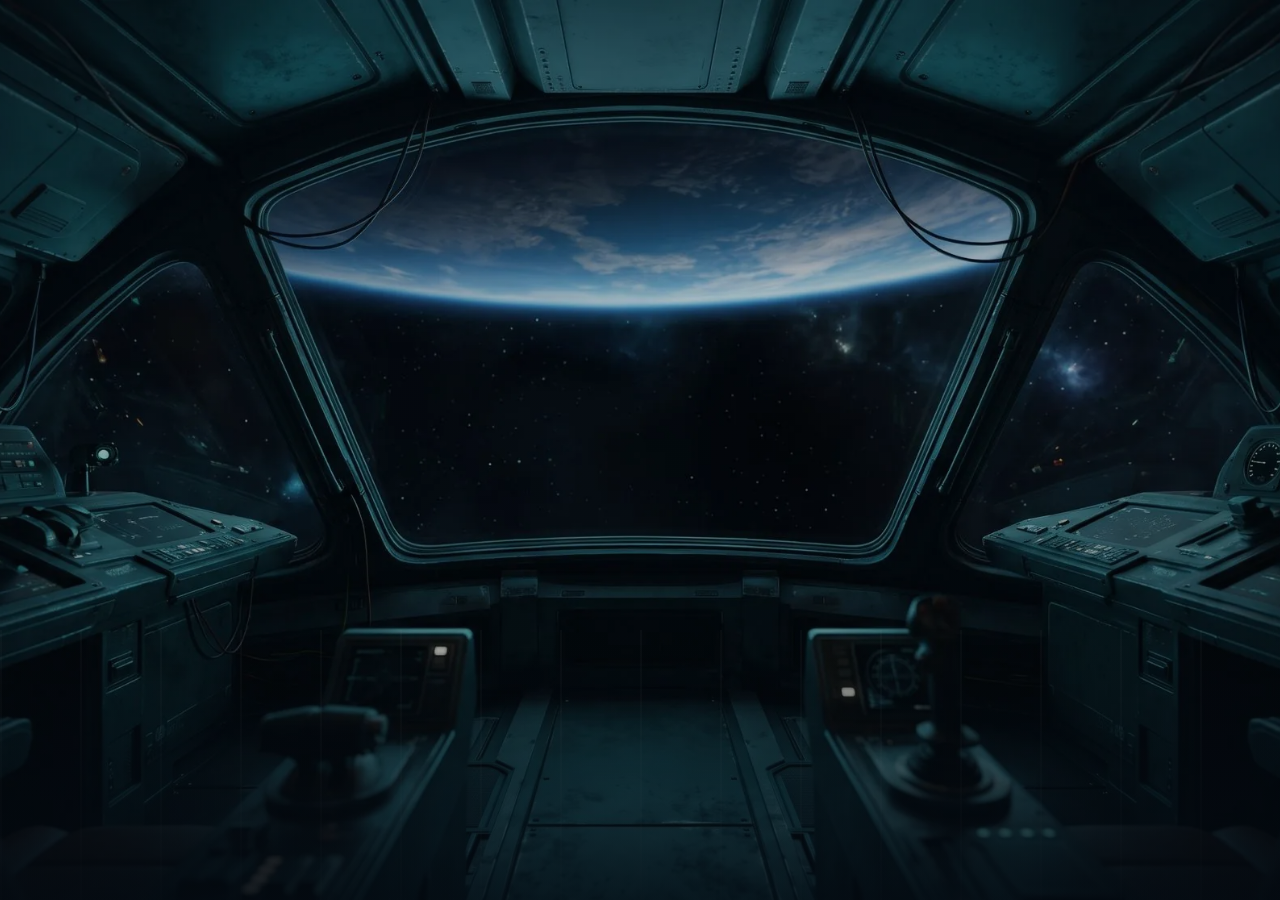
==== commit 8d899376: "Speed up site load (PageSpeed fixes) without visual changes - Astronaut PNG 814 KB -> WebP 71 KB (2x" ====
--- a/index.html
+++ b/index.html
@@ -5,16 +5,22 @@
 <meta name="viewport" content="width=device-width, initial-scale=1, viewport-fit=cover">
 <meta name="theme-color" content="#0a1a24">
 <title>VITALX</title>
-<link rel="preconnect" href="https://fonts.googleapis.com">
-<link rel="preconnect" href="https://fonts.gstatic.com" crossorigin>
-<link href="https://fonts.googleapis.com/css2?family=IBM+Plex+Sans+Arabic:wght@400;500;600;700&family=IBM+Plex+Mono:wght@400;500;600&display=swap" rel="stylesheet">
+<!-- أداء: الصورة الأكبر (الرائد) والخطوط تُطلب مبكراً؛ الخطوط مستضافة محلياً بدل Google Fonts -->
+<link rel="preload" href="media/astronaut.webp" imagesrcset="media/astronaut-440.webp 1x, media/astronaut.webp 2x" as="image" type="image/webp" fetchpriority="high">
+<link rel="preload" href="webfonts/ibm-plex-sans-arabic-400-arabic.woff2" as="font" type="font/woff2" crossorigin>
+<link rel="preload" href="webfonts/ibm-plex-sans-arabic-700-arabic.woff2" as="font" type="font/woff2" crossorigin>
 <link rel="stylesheet" href="styles.css">
 <link rel="stylesheet" href="fonts.css">
 <link rel="stylesheet" href="appmode.css">
 <link rel="stylesheet" href="console.css">
 <link rel="stylesheet" href="six.css">
+<!-- أداء: إخفاء الهيكل الفارغ حتى يرسمه site.js (كان ظهوره ثم امتلاؤه يسبب إزاحة كبيرة CLS). احتياط: يظهر بعد 3 ثوانٍ مهما حدث -->
+<style>html:not(.vx-ready) .stage { visibility: hidden; }</style>
+<script>setTimeout(function () { document.documentElement.classList.add("vx-ready"); }, 3000);</script>
+<script>/* خط ثمانية من مجلد fonts/ على جهازك فقط (غير مرفوع بسبب الترخيص) */
+if (location.protocol === "file:" || /^(localhost|127\.0\.0\.1)$/.test(location.hostname)) { const l = document.createElement("link"); l.rel = "stylesheet"; l.href = "fonts-local.css"; document.head.appendChild(l); }</script>
 </head>
-<body class="appmode console">
+<body class="appmode console has-ship has-astro">
 <!-- 6 شاشات فقط. النصوص من content.js (site)، والحساب من engine.js -->
 <div class="room" aria-hidden="true"><i class="ceil"></i><i class="ring r1"></i><i class="ring r2"></i><i class="floor"></i></div>
 
@@ -76,6 +82,7 @@
 <script src="content.js"></script>
 <script src="engine.js"></script>
 <script src="data/rr12-daily.js"></script>
+<script src="data/eda-missions.js"></script>
 <script src="site.js"></script>
 </body>
 </html>
--- a/fonts.css
+++ b/fonts.css
@@ -1,13 +1,52 @@
 /* خط ثمانية: الترخيص يمنع رفع ملفات الخط أو استضافتها، لذلك مجلد fonts/ غير مرفوع على GitHub.
- يعمل الخط إذا كان مثبّتاً على الجهاز، أو إذا وُضعت ملفاته في fonts/ بجانب الموقع على جهازك. وإلا يُستخدم IBM Plex. */
+ يعمل الخط إذا كان مثبّتاً على الجهاز. على جهازك (file:// أو localhost) يُحمَّل fonts-local.css الذي يقرأ fonts/ بجانب الموقع.
+ على الإنترنت لا يُطلب ملف fonts/ إطلاقاً (كان يعطي 404 ويؤخر ظهور الخط). وإلا يُستخدم IBM Plex المستضاف في webfonts/. */
 @font-face { font-family: "VX Thmanyah"; font-weight: 300; font-display: swap;
-  src: local("thmanyah sans Light"), local("thmanyahsans-Light"), url("fonts/thmanyahsans-Light.woff2") format("woff2"); }
+  src: local("thmanyah sans Light"), local("thmanyahsans-Light"); }
 @font-face { font-family: "VX Thmanyah"; font-weight: 400; font-display: swap;
-  src: local("thmanyah sans Regular"), local("thmanyahsans-Regular"), url("fonts/thmanyahsans-Regular.woff2") format("woff2"); }
+  src: local("thmanyah sans Regular"), local("thmanyahsans-Regular"); }
 @font-face { font-family: "VX Thmanyah"; font-weight: 500; font-display: swap;
-  src: local("thmanyah sans Medium"), local("thmanyahsans-Medium"), url("fonts/thmanyahsans-Medium.woff2") format("woff2"); }
+  src: local("thmanyah sans Medium"), local("thmanyahsans-Medium"); }
 @font-face { font-family: "VX Thmanyah"; font-weight: 700; font-display: swap;
-  src: local("thmanyah sans Bold"), local("thmanyahsans-Bold"), url("fonts/thmanyahsans-Bold.woff2") format("woff2"); }
+  src: local("thmanyah sans Bold"), local("thmanyahsans-Bold"); }
 @font-face { font-family: "VX Thmanyah"; font-weight: 900; font-display: swap;
-  src: local("thmanyah sans Black"), local("thmanyahsans-Black"), url("fonts/thmanyahsans-Black.woff2") format("woff2"); }
+  src: local("thmanyah sans Black"), local("thmanyahsans-Black"); }
 :root { --font: "VX Thmanyah", "IBM Plex Sans Arabic", "Segoe UI", Tahoma, system-ui, sans-serif; }
+
+/* IBM Plex Sans Arabic + IBM Plex Mono — SIL Open Font License 1.1, self-hosted (copied from Google Fonts) */
+/* latin-ext */
+@font-face {font-family: 'IBM Plex Mono'; font-style: normal; font-weight: 400; font-display: swap; src: url(webfonts/ibm-plex-mono-400-latin-ext.woff2) format('woff2'); unicode-range: U+0100-02BA, U+02BD-02C5, U+02C7-02CC, U+02CE-02D7, U+02DD-02FF, U+0304, U+0308, U+0329, U+1D00-1DBF, U+1E00-1E9F, U+1EF2-1EFF, U+2020, U+20A0-20AB, U+20AD-20C4, U+2113, U+2C60-2C7F, U+A720-A7FF;}
+/* latin */
+@font-face {font-family: 'IBM Plex Mono'; font-style: normal; font-weight: 400; font-display: swap; src: url(webfonts/ibm-plex-mono-400-latin.woff2) format('woff2'); unicode-range: U+0000-00FF, U+0131, U+0152-0153, U+02BB-02BC, U+02C6, U+02DA, U+02DC, U+0304, U+0308, U+0329, U+2000-206F, U+20AC, U+2122, U+2191, U+2193, U+2212, U+2215, U+FEFF, U+FFFD;}
+/* latin-ext */
+@font-face {font-family: 'IBM Plex Mono'; font-style: normal; font-weight: 500; font-display: swap; src: url(webfonts/ibm-plex-mono-500-latin-ext.woff2) format('woff2'); unicode-range: U+0100-02BA, U+02BD-02C5, U+02C7-02CC, U+02CE-02D7, U+02DD-02FF, U+0304, U+0308, U+0329, U+1D00-1DBF, U+1E00-1E9F, U+1EF2-1EFF, U+2020, U+20A0-20AB, U+20AD-20C4, U+2113, U+2C60-2C7F, U+A720-A7FF;}
+/* latin */
+@font-face {font-family: 'IBM Plex Mono'; font-style: normal; font-weight: 500; font-display: swap; src: url(webfonts/ibm-plex-mono-500-latin.woff2) format('woff2'); unicode-range: U+0000-00FF, U+0131, U+0152-0153, U+02BB-02BC, U+02C6, U+02DA, U+02DC, U+0304, U+0308, U+0329, U+2000-206F, U+20AC, U+2122, U+2191, U+2193, U+2212, U+2215, U+FEFF, U+FFFD;}
+/* latin-ext */
+@font-face {font-family: 'IBM Plex Mono'; font-style: normal; font-weight: 600; font-display: swap; src: url(webfonts/ibm-plex-mono-600-latin-ext.woff2) format('woff2'); unicode-range: U+0100-02BA, U+02BD-02C5, U+02C7-02CC, U+02CE-02D7, U+02DD-02FF, U+0304, U+0308, U+0329, U+1D00-1DBF, U+1E00-1E9F, U+1EF2-1EFF, U+2020, U+20A0-20AB, U+20AD-20C4, U+2113, U+2C60-2C7F, U+A720-A7FF;}
+/* latin */
+@font-face {font-family: 'IBM Plex Mono'; font-style: normal; font-weight: 600; font-display: swap; src: url(webfonts/ibm-plex-mono-600-latin.woff2) format('woff2'); unicode-range: U+0000-00FF, U+0131, U+0152-0153, U+02BB-02BC, U+02C6, U+02DA, U+02DC, U+0304, U+0308, U+0329, U+2000-206F, U+20AC, U+2122, U+2191, U+2193, U+2212, U+2215, U+FEFF, U+FFFD;}
+/* arabic */
+@font-face {font-family: 'IBM Plex Sans Arabic'; font-style: normal; font-weight: 400; font-display: swap; src: url(webfonts/ibm-plex-sans-arabic-400-arabic.woff2) format('woff2'); unicode-range: U+0600-06FF, U+0750-077F, U+0870-0891, U+0897-08E1, U+08E3-08FF, U+200C-200E, U+2010-2011, U+204F, U+2E41, U+FB50-FDFF, U+FE70-FE74, U+FE76-FEFC, U+102E0-102FB, U+10E60-10E7E, U+10EC2-10EC7, U+10EC9-10EEE, U+10EF0-10EFF, U+1EE00-1EE03, U+1EE05-1EE1F, U+1EE21-1EE22, U+1EE24, U+1EE27, U+1EE29-1EE32, U+1EE34-1EE37, U+1EE39, U+1EE3B, U+1EE42, U+1EE47, U+1EE49, U+1EE4B, U+1EE4D-1EE4F, U+1EE51-1EE52, U+1EE54, U+1EE57, U+1EE59, U+1EE5B, U+1EE5D, U+1EE5F, U+1EE61-1EE62, U+1EE64, U+1EE67-1EE6A, U+1EE6C-1EE72, U+1EE74-1EE77, U+1EE79-1EE7C, U+1EE7E, U+1EE80-1EE89, U+1EE8B-1EE9B, U+1EEA1-1EEA3, U+1EEA5-1EEA9, U+1EEAB-1EEBB, U+1EEF0-1EEF1;}
+/* latin-ext */
+@font-face {font-family: 'IBM Plex Sans Arabic'; font-style: normal; font-weight: 400; font-display: swap; src: url(webfonts/ibm-plex-sans-arabic-400-latin-ext.woff2) format('woff2'); unicode-range: U+0100-02BA, U+02BD-02C5, U+02C7-02CC, U+02CE-02D7, U+02DD-02FF, U+0304, U+0308, U+0329, U+1D00-1DBF, U+1E00-1E9F, U+1EF2-1EFF, U+2020, U+20A0-20AB, U+20AD-20C4, U+2113, U+2C60-2C7F, U+A720-A7FF;}
+/* latin */
+@font-face {font-family: 'IBM Plex Sans Arabic'; font-style: normal; font-weight: 400; font-display: swap; src: url(webfonts/ibm-plex-sans-arabic-400-latin.woff2) format('woff2'); unicode-range: U+0000-00FF, U+0131, U+0152-0153, U+02BB-02BC, U+02C6, U+02DA, U+02DC, U+0304, U+0308, U+0329, U+2000-206F, U+20AC, U+2122, U+2191, U+2193, U+2212, U+2215, U+FEFF, U+FFFD;}
+/* arabic */
+@font-face {font-family: 'IBM Plex Sans Arabic'; font-style: normal; font-weight: 500; font-display: swap; src: url(webfonts/ibm-plex-sans-arabic-500-arabic.woff2) format('woff2'); unicode-range: U+0600-06FF, U+0750-077F, U+0870-0891, U+0897-08E1, U+08E3-08FF, U+200C-200E, U+2010-2011, U+204F, U+2E41, U+FB50-FDFF, U+FE70-FE74, U+FE76-FEFC, U+102E0-102FB, U+10E60-10E7E, U+10EC2-10EC7, U+10EC9-10EEE, U+10EF0-10EFF, U+1EE00-1EE03, U+1EE05-1EE1F, U+1EE21-1EE22, U+1EE24, U+1EE27, U+1EE29-1EE32, U+1EE34-1EE37, U+1EE39, U+1EE3B, U+1EE42, U+1EE47, U+1EE49, U+1EE4B, U+1EE4D-1EE4F, U+1EE51-1EE52, U+1EE54, U+1EE57, U+1EE59, U+1EE5B, U+1EE5D, U+1EE5F, U+1EE61-1EE62, U+1EE64, U+1EE67-1EE6A, U+1EE6C-1EE72, U+1EE74-1EE77, U+1EE79-1EE7C, U+1EE7E, U+1EE80-1EE89, U+1EE8B-1EE9B, U+1EEA1-1EEA3, U+1EEA5-1EEA9, U+1EEAB-1EEBB, U+1EEF0-1EEF1;}
+/* latin-ext */
+@font-face {font-family: 'IBM Plex Sans Arabic'; font-style: normal; font-weight: 500; font-display: swap; src: url(webfonts/ibm-plex-sans-arabic-500-latin-ext.woff2) format('woff2'); unicode-range: U+0100-02BA, U+02BD-02C5, U+02C7-02CC, U+02CE-02D7, U+02DD-02FF, U+0304, U+0308, U+0329, U+1D00-1DBF, U+1E00-1E9F, U+1EF2-1EFF, U+2020, U+20A0-20AB, U+20AD-20C4, U+2113, U+2C60-2C7F, U+A720-A7FF;}
+/* latin */
+@font-face {font-family: 'IBM Plex Sans Arabic'; font-style: normal; font-weight: 500; font-display: swap; src: url(webfonts/ibm-plex-sans-arabic-500-latin.woff2) format('woff2'); unicode-range: U+0000-00FF, U+0131, U+0152-0153, U+02BB-02BC, U+02C6, U+02DA, U+02DC, U+0304, U+0308, U+0329, U+2000-206F, U+20AC, U+2122, U+2191, U+2193, U+2212, U+2215, U+FEFF, U+FFFD;}
+/* arabic */
+@font-face {font-family: 'IBM Plex Sans Arabic'; font-style: normal; font-weight: 600; font-display: swap; src: url(webfonts/ibm-plex-sans-arabic-600-arabic.woff2) format('woff2'); unicode-range: U+0600-06FF, U+0750-077F, U+0870-0891, U+0897-08E1, U+08E3-08FF, U+200C-200E, U+2010-2011, U+204F, U+2E41, U+FB50-FDFF, U+FE70-FE74, U+FE76-FEFC, U+102E0-102FB, U+10E60-10E7E, U+10EC2-10EC7, U+10EC9-10EEE, U+10EF0-10EFF, U+1EE00-1EE03, U+1EE05-1EE1F, U+1EE21-1EE22, U+1EE24, U+1EE27, U+1EE29-1EE32, U+1EE34-1EE37, U+1EE39, U+1EE3B, U+1EE42, U+1EE47, U+1EE49, U+1EE4B, U+1EE4D-1EE4F, U+1EE51-1EE52, U+1EE54, U+1EE57, U+1EE59, U+1EE5B, U+1EE5D, U+1EE5F, U+1EE61-1EE62, U+1EE64, U+1EE67-1EE6A, U+1EE6C-1EE72, U+1EE74-1EE77, U+1EE79-1EE7C, U+1EE7E, U+1EE80-1EE89, U+1EE8B-1EE9B, U+1EEA1-1EEA3, U+1EEA5-1EEA9, U+1EEAB-1EEBB, U+1EEF0-1EEF1;}
+/* latin-ext */
+@font-face {font-family: 'IBM Plex Sans Arabic'; font-style: normal; font-weight: 600; font-display: swap; src: url(webfonts/ibm-plex-sans-arabic-600-latin-ext.woff2) format('woff2'); unicode-range: U+0100-02BA, U+02BD-02C5, U+02C7-02CC, U+02CE-02D7, U+02DD-02FF, U+0304, U+0308, U+0329, U+1D00-1DBF, U+1E00-1E9F, U+1EF2-1EFF, U+2020, U+20A0-20AB, U+20AD-20C4, U+2113, U+2C60-2C7F, U+A720-A7FF;}
+/* latin */
+@font-face {font-family: 'IBM Plex Sans Arabic'; font-style: normal; font-weight: 600; font-display: swap; src: url(webfonts/ibm-plex-sans-arabic-600-latin.woff2) format('woff2'); unicode-range: U+0000-00FF, U+0131, U+0152-0153, U+02BB-02BC, U+02C6, U+02DA, U+02DC, U+0304, U+0308, U+0329, U+2000-206F, U+20AC, U+2122, U+2191, U+2193, U+2212, U+2215, U+FEFF, U+FFFD;}
+/* arabic */
+@font-face {font-family: 'IBM Plex Sans Arabic'; font-style: normal; font-weight: 700; font-display: swap; src: url(webfonts/ibm-plex-sans-arabic-700-arabic.woff2) format('woff2'); unicode-range: U+0600-06FF, U+0750-077F, U+0870-0891, U+0897-08E1, U+08E3-08FF, U+200C-200E, U+2010-2011, U+204F, U+2E41, U+FB50-FDFF, U+FE70-FE74, U+FE76-FEFC, U+102E0-102FB, U+10E60-10E7E, U+10EC2-10EC7, U+10EC9-10EEE, U+10EF0-10EFF, U+1EE00-1EE03, U+1EE05-1EE1F, U+1EE21-1EE22, U+1EE24, U+1EE27, U+1EE29-1EE32, U+1EE34-1EE37, U+1EE39, U+1EE3B, U+1EE42, U+1EE47, U+1EE49, U+1EE4B, U+1EE4D-1EE4F, U+1EE51-1EE52, U+1EE54, U+1EE57, U+1EE59, U+1EE5B, U+1EE5D, U+1EE5F, U+1EE61-1EE62, U+1EE64, U+1EE67-1EE6A, U+1EE6C-1EE72, U+1EE74-1EE77, U+1EE79-1EE7C, U+1EE7E, U+1EE80-1EE89, U+1EE8B-1EE9B, U+1EEA1-1EEA3, U+1EEA5-1EEA9, U+1EEAB-1EEBB, U+1EEF0-1EEF1;}
+/* latin-ext */
+@font-face {font-family: 'IBM Plex Sans Arabic'; font-style: normal; font-weight: 700; font-display: swap; src: url(webfonts/ibm-plex-sans-arabic-700-latin-ext.woff2) format('woff2'); unicode-range: U+0100-02BA, U+02BD-02C5, U+02C7-02CC, U+02CE-02D7, U+02DD-02FF, U+0304, U+0308, U+0329, U+1D00-1DBF, U+1E00-1E9F, U+1EF2-1EFF, U+2020, U+20A0-20AB, U+20AD-20C4, U+2113, U+2C60-2C7F, U+A720-A7FF;}
+/* latin */
+@font-face {font-family: 'IBM Plex Sans Arabic'; font-style: normal; font-weight: 700; font-display: swap; src: url(webfonts/ibm-plex-sans-arabic-700-latin.woff2) format('woff2'); unicode-range: U+0000-00FF, U+0131, U+0152-0153, U+02BB-02BC, U+02C6, U+02DA, U+02DC, U+0304, U+0308, U+0329, U+2000-206F, U+20AC, U+2122, U+2191, U+2193, U+2212, U+2215, U+FEFF, U+FFFD;}
--- a/console.css
+++ b/console.css
@@ -228,13 +228,14 @@
 }
 @media (prefers-reduced-motion: reduce) { .ghost { transition: none; } }
 
-/* ---------- خلفية المركبة (media/ship-bg.jpg إن وُجدت) ---------- */
-body.has-ship .room { background: #050b12 url("media/ship-bg.jpg") center / cover no-repeat; }
+/* ---------- خلفية المركبة (media/ship-bg.webp إن وُجدت) ---------- */
+body.has-ship .room { background: #050b12 url("media/ship-bg.webp") center / cover no-repeat; }
+@media (max-width: 860px) { body.has-ship .room { background-image: url("media/ship-bg-1000.webp"); } }
 body.has-ship .room .ceil, body.has-ship .room .ring { display: none; }
 body.has-ship .room::after { content: ""; position: absolute; inset: 0;
   background: radial-gradient(120% 90% at 50% 45%, rgba(3,10,18,.15), rgba(3,10,18,.7)); }
 
-/* ---------- صورة الرائد (media/astronaut.png إن وُجدت) ---------- */
+/* ---------- صورة الرائد (media/astronaut.webp إن وُجدت) ---------- */
 .astro-img { position: relative; height: min(50vh, 440px); padding-bottom: 14px; display: flex; align-items: flex-end; justify-content: center; }
 .astro-img img { position: relative; z-index: 1; height: 100%; width: auto; max-width: 100%; object-fit: contain; filter: drop-shadow(0 10px 18px rgba(0,0,0,.5)) drop-shadow(0 0 22px rgba(95,212,255,.25)); }
 .astro-img .pad { position: absolute; bottom: -6px; left: 50%; width: 70%; height: 34px; transform: translateX(-50%); border-radius: 50%;
--- a/six.css
+++ b/six.css
@@ -114,3 +114,112 @@
 .tag-real { display: inline-block; font-size: .7rem; font-weight: 600; padding: 1px 9px; border-radius: 999px; vertical-align: middle;
   color: var(--built, #3ddc97); border: 1px solid currentColor; background: rgba(61,220,151,.08); }
 .cohort h3 .tag-synth, .demo-chart h3 .tag-real { font-size: .68rem; padding: 1px 8px; white-space: nowrap; }
+/* المستشار الذكي — رموز فقط، بنفس الزجاج والتوهج */
+.advisor { --c: var(--accent); margin-top: 10px; padding: 10px 12px 12px; border-radius: 14px; position: relative;
+  background: linear-gradient(180deg, rgba(255,255,255,.05), rgba(255,255,255,.015)); border: 1px solid rgba(120,230,255,.18);
+  box-shadow: inset 0 0 0 1px rgba(255,255,255,.03), 0 0 22px rgba(0,0,0,.25); }
+.advisor::before { content: ""; position: absolute; inset-inline-start: 0; top: 10px; bottom: 10px; width: 3px; border-radius: 3px; background: var(--c); box-shadow: 0 0 10px var(--c); }
+.advisor.calm { --c: var(--built, #3ddc97); }
+.adv-head { display: flex; align-items: center; gap: 7px; margin-bottom: 8px; }
+.adv-head b { font-size: .82rem; letter-spacing: .02em; }
+.adv-head .tag-synth { font-size: .64rem; padding: 0 8px; margin-inline-start: auto; }
+.adv-spark { display: inline-flex; width: 16px; height: 16px; color: var(--c); filter: drop-shadow(0 0 4px var(--c)); }
+.adv-spark svg { width: 100%; height: 100%; }
+.adv-flow { display: flex; align-items: flex-start; justify-content: space-around; gap: 4px; }
+.adv-node { display: flex; flex-direction: column; align-items: center; gap: 5px; min-width: 0; flex: 1; cursor: help; }
+.adv-orb { display: grid; place-items: center; width: 46px; height: 46px; border-radius: 50%; color: var(--c);
+  background: radial-gradient(circle at 50% 35%, rgba(255,255,255,.10), rgba(0,0,0,.35)); border: 1.5px solid var(--c);
+  box-shadow: 0 0 14px color-mix(in srgb, var(--c) 45%, transparent), inset 0 0 10px color-mix(in srgb, var(--c) 25%, transparent); }
+.adv-orb svg { width: 24px; height: 24px; }
+.adv-node.act .adv-orb { --c: var(--built, #3ddc97); color: var(--c); border-color: var(--c); }
+.adv-node small { font-size: .72rem; font-weight: 600; text-align: center; color: var(--text, #e7ecf7); white-space: nowrap; }
+.adv-arr { flex: 0 0 16px; height: 46px; display: grid; place-items: center; font-style: normal; color: var(--muted); font-size: 1.3rem; line-height: 1; opacity: .8; }
+.adv-arr::after { content: "›"; }
+[dir="rtl"] .adv-arr::after { content: "‹"; }
+.t-chart .advisor { margin-top: 8px; }
+.devices figure:first-child:has(.personal) { padding-top: 14px; }
+.advisor.personal { width: 100%; max-width: 310px; margin-top: -46px; padding: 9px 12px 7px; }
+.advisor.personal .adv-head { margin-bottom: 2px; }
+.pa-row { display: flex; align-items: center; gap: 10px; padding: 4px 0; }
+.pa-row + .pa-row { border-top: 1px solid rgba(255,255,255,.06); }
+.pa-row .adv-orb { flex: 0 0 32px; width: 32px; height: 32px; }
+.pa-row .adv-orb svg { width: 17px; height: 17px; }
+.pa-row.act .adv-orb { --c: var(--built, #3ddc97); color: var(--c); border-color: var(--c); }
+.pa-row small { display: block; font-size: .68rem; color: var(--c); font-weight: 600; }
+.pa-row.act small { color: var(--built, #3ddc97); }
+.pa-row p { margin: 0; font-size: .76rem; line-height: 1.4; color: var(--text, #e7ecf7); }
+.pa-foot { margin: 3px 0 0; font-size: .66rem; color: var(--muted); text-align: center; }
+.w-status { display: flex; align-items: center; justify-content: center; gap: 5px; }
+.w-adv { display: inline-flex; width: 14px; height: 14px; }
+.w-adv svg { width: 100%; height: 100%; }
+.cmp.all { grid-template-columns: minmax(0, 1fr) 40px; }
+/* وضع البيانات الحقيقية: مضغوط ليظهر كاملاً */
+.demo.real .demo-main { display: flex; flex-direction: column; gap: 10px; min-width: 0; }
+.demo.real .chartbox canvas { height: 170px; }
+.demo.real .gap { font-size: .85rem; } .demo.real .cohort h3 { margin-bottom: 6px; }
+.demo.real .demo-chart .six-note { margin-top: 4px; }
+.duo { display: grid; grid-template-columns: 1fr 1fr; gap: 8px; }
+.duo .score { padding: 8px 6px; } .duo .score b { font-size: 1rem; }
+.demo.real .cohort .gap { margin-top: 8px; padding: 5px; }
+.demo.real .advisor { margin-top: 0; }
+.all-grid { display: grid; grid-template-columns: repeat(4, minmax(0, 1fr)); gap: 8px; }
+.all-cell { text-align: center; padding: 6px 4px; border-radius: 10px; background: rgba(255,255,255,.03); border-top: 2px solid var(--k); }
+.all-cell b { display: block; font: 700 1.4rem/1.1 var(--mono); color: var(--k); }
+.all-cell span { display: block; font-size: .7rem; color: var(--muted); margin-top: 3px; line-height: 1.3; }
+@media (max-width: 760px) { .all-grid { grid-template-columns: 1fr 1fr; } }
+
+/* ===== تبسيط بأسلوب iOS: رموز بدل النصوص، ضغط فوري، حركة ناعمة ===== */
+html { -webkit-tap-highlight-color: transparent; }
+button, .key, .mini-crew, .t-row, .bchip, .rail a, .rail button { touch-action: manipulation; }
+.key .ki { width: 20px; height: 20px; flex: none; }
+.key .kt { font: 700 .82rem/1 var(--font); }
+.deck .key:not(.daybadge):not(.speed) { min-width: 48px; padding: 0 14px; }
+.deck .key.primary { min-width: 76px; }
+.deck .key.primary .ki { width: 22px; height: 22px; }
+.key.speed select { font-weight: 600; cursor: pointer; }
+.fine #disclaimer:empty { display: none; }
+/* ضغط فوري على أي زر */
+button:active, .key:active, .mini-crew:active, .t-row:active, .bchip:active { transform: scale(.96); transition: transform .08s ease-out; }
+button, .key, .mini-crew, .t-row, .bchip { transition: transform .22s cubic-bezier(.2,.9,.25,1), border-color .2s, box-shadow .2s, background-color .2s; }
+.flow-step { display: inline-flex; align-items: center; gap: 8px; }
+.flow-step svg { width: 18px; height: 18px; color: var(--cyan); }
+.viewport .view { will-change: transform; }
+@keyframes inL { from { opacity: 0; transform: translate3d(-48px,0,0) scale(.985); } }
+@keyframes inR { from { opacity: 0; transform: translate3d(48px,0,0) scale(.985); } }
+.view.in-l, .view.in-r { animation-duration: .42s; animation-timing-function: cubic-bezier(.2,.9,.25,1); }
+@media (prefers-reduced-motion: reduce) {
+  @keyframes inL { from { opacity: 0; } } @keyframes inR { from { opacity: 0; } }
+  button:active, .key:active { transform: none; }
+}
+
+/* تحديات الجسم + المؤشرات: رموز أولًا، التفاصيل في التلميح */
+.body-card { margin-top: 14px; }
+.body-card h3 { display: flex; align-items: center; flex-wrap: wrap; gap: 8px 14px; }
+.ch-grid { display: grid; grid-template-columns: repeat(auto-fit, minmax(84px, 1fr)); gap: 8px; }
+.ind-grid { display: grid; grid-template-columns: repeat(5, minmax(0, 1fr)); gap: 8px; }
+.ch-tile, .ind-tile { --c: var(--cyan); display: flex; flex-direction: column; align-items: center; gap: 6px; padding: 10px 4px 8px; border-radius: 12px; cursor: help; text-align: center;
+  background: rgba(255,255,255,.03); border: 1px solid rgba(120,230,255,.12); transition: border-color .2s, background .2s; }
+.ch-tile:hover, .ind-tile:hover { border-color: color-mix(in srgb, var(--c) 70%, transparent); background: color-mix(in srgb, var(--c) 8%, transparent); }
+.ch-tile.live, .ind-tile.live { --c: var(--built, #3ddc97); }
+.ind-tile.plan { --c: var(--personal, #6aa8ff); }
+.ind-tile.sim { --c: #ffb547; }
+.b-orb { position: relative; display: grid; place-items: center; width: 40px; height: 40px; border-radius: 50%; color: var(--c);
+  border: 1.5px solid color-mix(in srgb, var(--c) 65%, transparent); background: color-mix(in srgb, var(--c) 10%, transparent); box-shadow: 0 0 12px color-mix(in srgb, var(--c) 25%, transparent); }
+.b-orb svg { width: 21px; height: 21px; }
+.ch-tile small, .ind-tile small { font-size: .72rem; font-weight: 600; line-height: 1.3; color: var(--text, #e7ecf7); }
+.ind-tile.plan .b-orb { border-style: dashed; }
+.st-dot { display: inline-block; width: 8px; height: 8px; border-radius: 50%; background: var(--built, #3ddc97); box-shadow: 0 0 6px currentColor; }
+.st-dot.plan { background: transparent; border: 1.5px dashed var(--personal, #6aa8ff); }
+.st-dot.sim { background: #ffb547; }
+.b-orb .st-dot { position: absolute; top: -1px; inset-inline-end: -1px; }
+.ind-key { display: inline-flex; align-items: center; gap: 6px; margin-inline-start: auto; font-size: .7rem; font-weight: 500; color: var(--muted); }
+.ind-key .st-dot { margin-inline-start: 8px; }
+.ind-ch { display: flex; gap: 3px; justify-content: center; flex-wrap: wrap; }
+.ind-ch i { display: grid; place-items: center; width: 20px; height: 20px; border-radius: 6px; color: #b9cbd8; background: rgba(255,255,255,.05); }
+.ind-ch i svg { width: 13px; height: 13px; }
+.ind-card .six-note { margin-top: 8px; }
+@media (max-width: 760px) {
+  .ch-grid { grid-template-columns: repeat(3, minmax(0, 1fr)); }
+  .ind-grid { grid-template-columns: repeat(2, minmax(0, 1fr)); }
+  .ind-key { margin-inline-start: 0; }
+}
